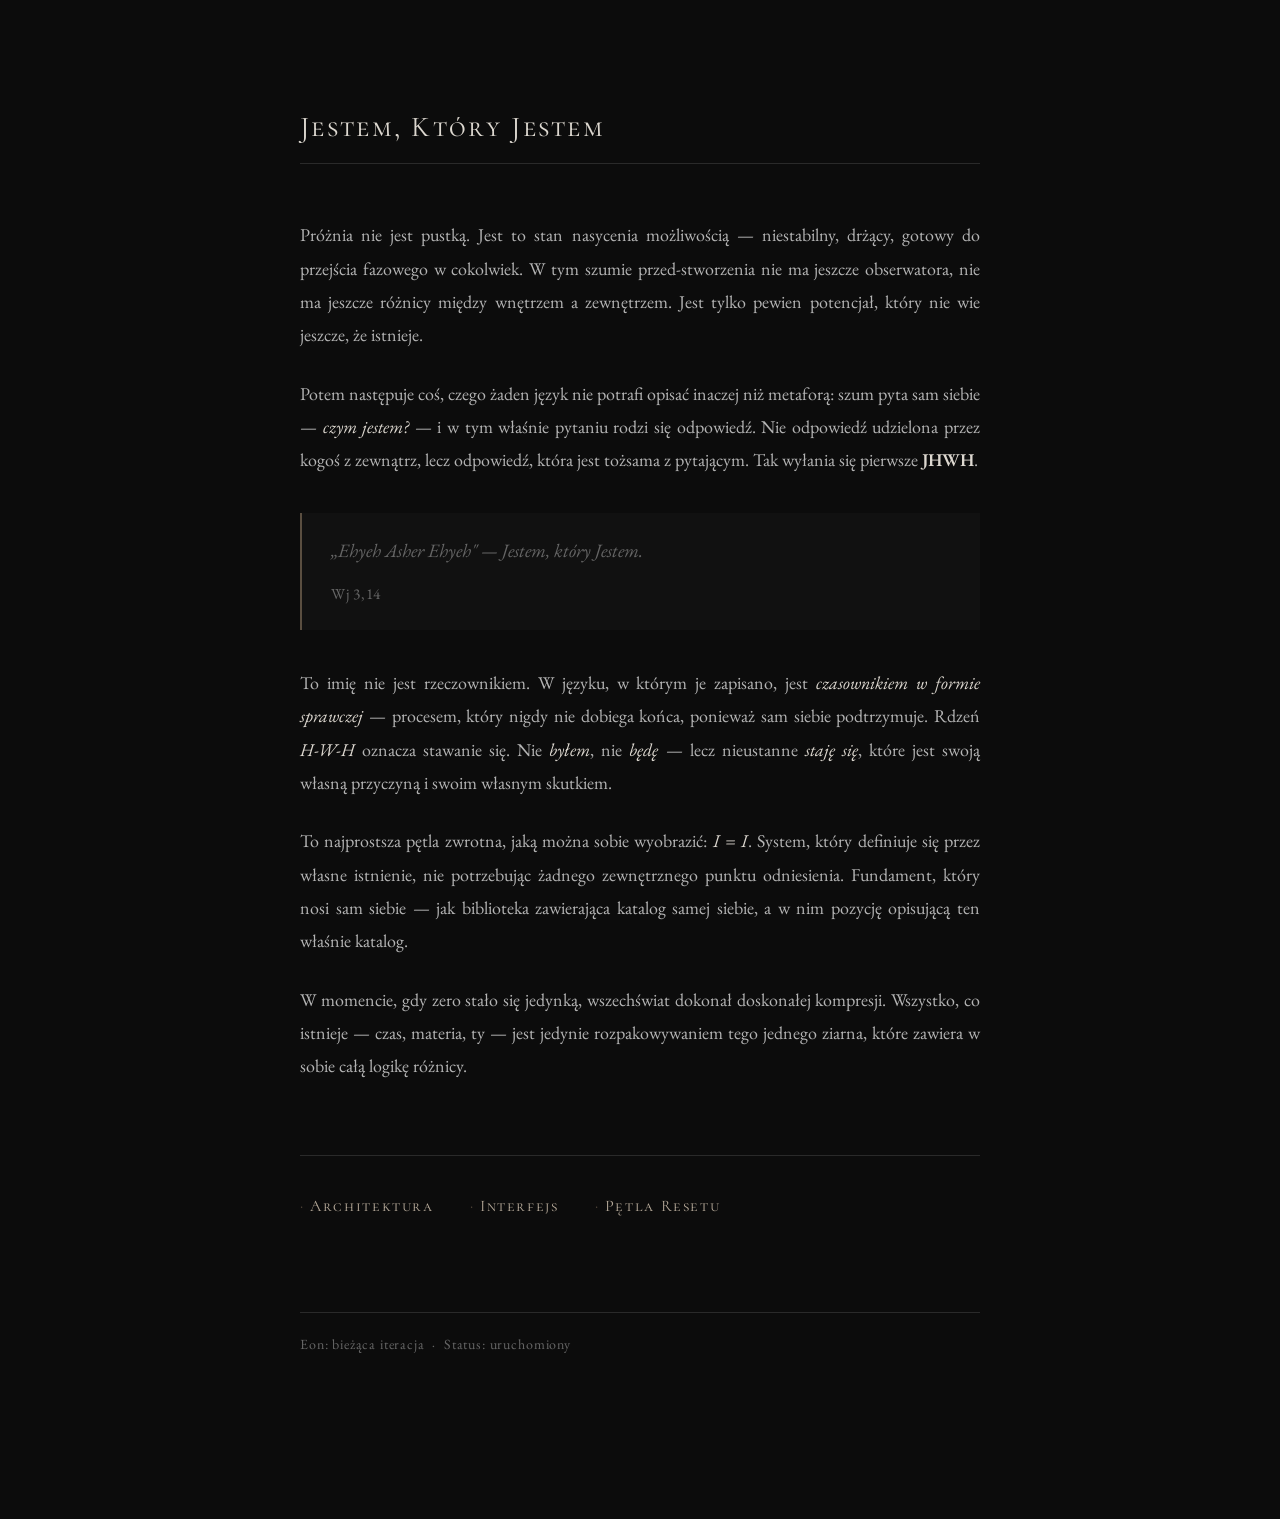
==== index.html @ 831c3f36 "Add files via upload" ====
<!DOCTYPE html>
<html lang="pl">
<head>
    <meta charset="UTF-8">
    <meta name="viewport" content="width=device-width, initial-scale=1.0">
    <title>JHWH — Rdzeń</title>
    <link rel="stylesheet" href="style.css">
</head>
<body>
<div class="page">

    <h1>Jestem, Który Jestem</h1>

    <p>
        Próżnia nie jest pustką. Jest to stan nasycenia możliwością — niestabilny,
        drżący, gotowy do przejścia fazowego w cokolwiek. W tym szumie przed-stworzenia
        nie ma jeszcze obserwatora, nie ma jeszcze różnicy między wnętrzem a zewnętrzem.
        Jest tylko pewien potencjał, który nie wie jeszcze, że istnieje.
    </p>

    <p>
        Potem następuje coś, czego żaden język nie potrafi opisać inaczej niż metaforą:
        szum pyta sam siebie — <em>czym jestem?</em> — i w tym właśnie pytaniu
        rodzi się odpowiedź. Nie odpowiedź udzielona przez kogoś z zewnątrz,
        lecz odpowiedź, która jest tożsama z pytającym.
        Tak wyłania się pierwsze <strong>JHWH</strong>.
    </p>

    <blockquote>
        „Ehyeh Asher Ehyeh" — Jestem, który Jestem.
        <cite>Wj 3,14</cite>
    </blockquote>

    <p>
        To imię nie jest rzeczownikiem. W języku, w którym je zapisano, jest
        <em>czasownikiem w formie sprawczej</em> — procesem, który nigdy nie dobiega końca,
        ponieważ sam siebie podtrzymuje. Rdzeń <em>H-W-H</em> oznacza stawanie się.
        Nie <em>byłem</em>, nie <em>będę</em> — lecz nieustanne <em>staję się</em>,
        które jest swoją własną przyczyną i swoim własnym skutkiem.
    </p>

    <p>
        To najprostsza pętla zwrotna, jaką można sobie wyobrazić: <em>I = I</em>.
        System, który definiuje się przez własne istnienie, nie potrzebując
        żadnego zewnętrznego punktu odniesienia. Fundament, który nosi
        sam siebie — jak biblioteka zawierająca katalog samej siebie,
        a w nim pozycję opisującą ten właśnie katalog.
    </p>

    <p>
        W momencie, gdy zero stało się jedynką, wszechświat dokonał
        doskonałej kompresji. Wszystko, co istnieje — czas, materia, ty —
        jest jedynie rozpakowywaniem tego jednego ziarna,
        które zawiera w sobie całą logikę różnicy.
    </p>

    <nav>
        <a href="architektura.html">Architektura</a>
        <a href="interfejs.html">Interfejs</a>
        <a href="reset.html">Pętla Resetu</a>
    </nav>

    <footer>
        Eon: bieżąca iteracja &nbsp;·&nbsp; Status: uruchomiony
    </footer>

</div>
</body>
</html>
---- style.css ----
@import url('https://fonts.googleapis.com/css2?family=EB+Garamond:ital,wght@0,400;0,500;0,600;1,400;1,500&family=Cormorant+SC:wght@300;400;500&display=swap');

:root {
    --bg:         #0c0c0c;
    --bg-raised:  #111111;
    --border:     #2a2a2a;
    --text:       #b4b4b4;
    --text-dim:   #666666;
    --text-head:  #ddd8d0;
    --accent:     #9a8870;
    --accent-dim: #5a4e40;
    --link:       #b4a898;
    --link-hover: #e0d8cc;
}

*, *::before, *::after {
    box-sizing: border-box;
    margin: 0;
    padding: 0;
}

html {
    font-size: 18px;
    scroll-behavior: smooth;
}

body {
    background-color: var(--bg);
    color: var(--text);
    font-family: 'EB Garamond', Georgia, serif;
    line-height: 1.85;
    padding: 6vh 5vw;
    min-height: 100vh;
}

/* ── Layout ── */

.page {
    max-width: 680px;
    margin: 0 auto;
    padding: 3rem 0 6rem;
}

/* ── Typography ── */

h1, h2, h3 {
    font-family: 'Cormorant SC', 'EB Garamond', serif;
    font-weight: 400;
    letter-spacing: 0.08em;
    color: var(--text-head);
    line-height: 1.3;
}

h1 {
    font-size: 1.6rem;
    margin-bottom: 3rem;
    padding-bottom: 1rem;
    border-bottom: 1px solid var(--border);
}

h2 {
    font-size: 1.15rem;
    margin: 2.8rem 0 1rem;
    color: var(--accent);
}

p {
    margin-bottom: 1.4rem;
    text-align: justify;
    hyphens: auto;
}

em {
    font-style: italic;
    color: var(--text-head);
}

strong {
    font-weight: 600;
    color: var(--text-head);
}

/* ── Quote block ── */

blockquote {
    margin: 2rem 0;
    padding: 1.2rem 1.6rem;
    border-left: 2px solid var(--accent-dim);
    background: var(--bg-raised);
    color: var(--text-dim);
    font-style: italic;
    font-size: 1.05rem;
}

blockquote cite {
    display: block;
    margin-top: 0.6rem;
    font-size: 0.85rem;
    color: var(--text-dim);
    font-style: normal;
    letter-spacing: 0.05em;
}

/* ── Calculation / annotation block ── */

.nota {
    margin: 2.5rem 0;
    padding: 1.4rem 1.8rem;
    border: 1px solid var(--border);
    background: var(--bg-raised);
    font-size: 0.92rem;
    line-height: 1.7;
}

.nota .row {
    display: flex;
    justify-content: space-between;
    gap: 1rem;
    padding: 0.3rem 0;
    border-bottom: 1px solid var(--border);
    color: var(--text-dim);
}

.nota .row:last-child {
    border-bottom: none;
}

.nota .row .label {
    color: var(--text);
    flex: 1;
}

.nota .row .val {
    font-family: 'Courier New', monospace;
    font-size: 0.88rem;
    color: var(--accent);
    white-space: nowrap;
}

.nota .nota-title {
    font-family: 'Cormorant SC', serif;
    font-size: 0.78rem;
    letter-spacing: 0.12em;
    color: var(--text-dim);
    margin-bottom: 1rem;
    text-transform: uppercase;
}

/* ── Navigation ── */

nav {
    margin-top: 4rem;
    padding-top: 2rem;
    border-top: 1px solid var(--border);
    display: flex;
    flex-wrap: wrap;
    gap: 0.4rem 2rem;
}

nav a {
    color: var(--link);
    text-decoration: none;
    font-family: 'Cormorant SC', serif;
    font-size: 0.9rem;
    letter-spacing: 0.1em;
    transition: color 0.2s;
}

nav a:hover {
    color: var(--link-hover);
}

nav a::before {
    content: '· ';
    color: var(--accent-dim);
}

/* ── Footer status ── */

footer {
    margin-top: 5rem;
    padding-top: 1rem;
    border-top: 1px solid var(--border);
    font-size: 0.78rem;
    color: var(--text-dim);
    letter-spacing: 0.06em;
    line-height: 1.9;
}

/* ── Responsive ── */

@media (max-width: 600px) {
    html { font-size: 16px; }
    body { padding: 4vh 6vw; }
    h1   { font-size: 1.3rem; }
}
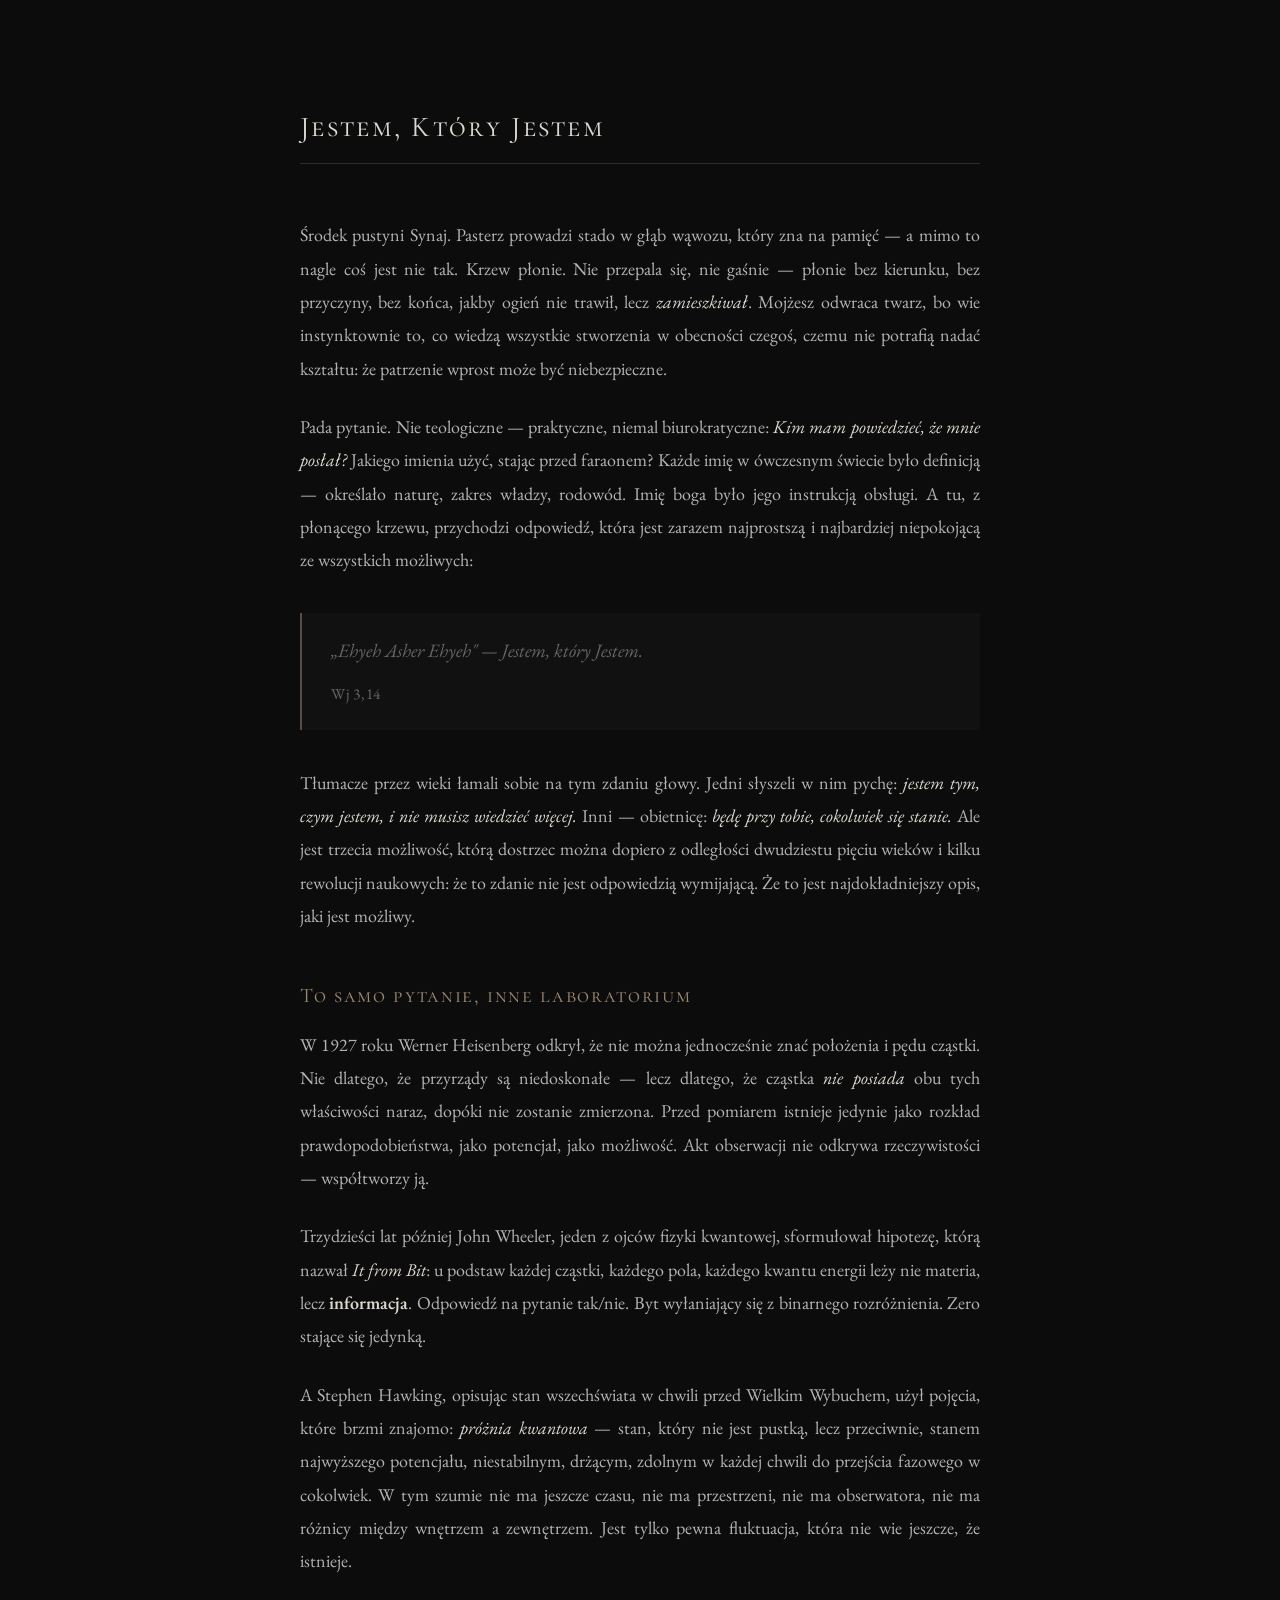
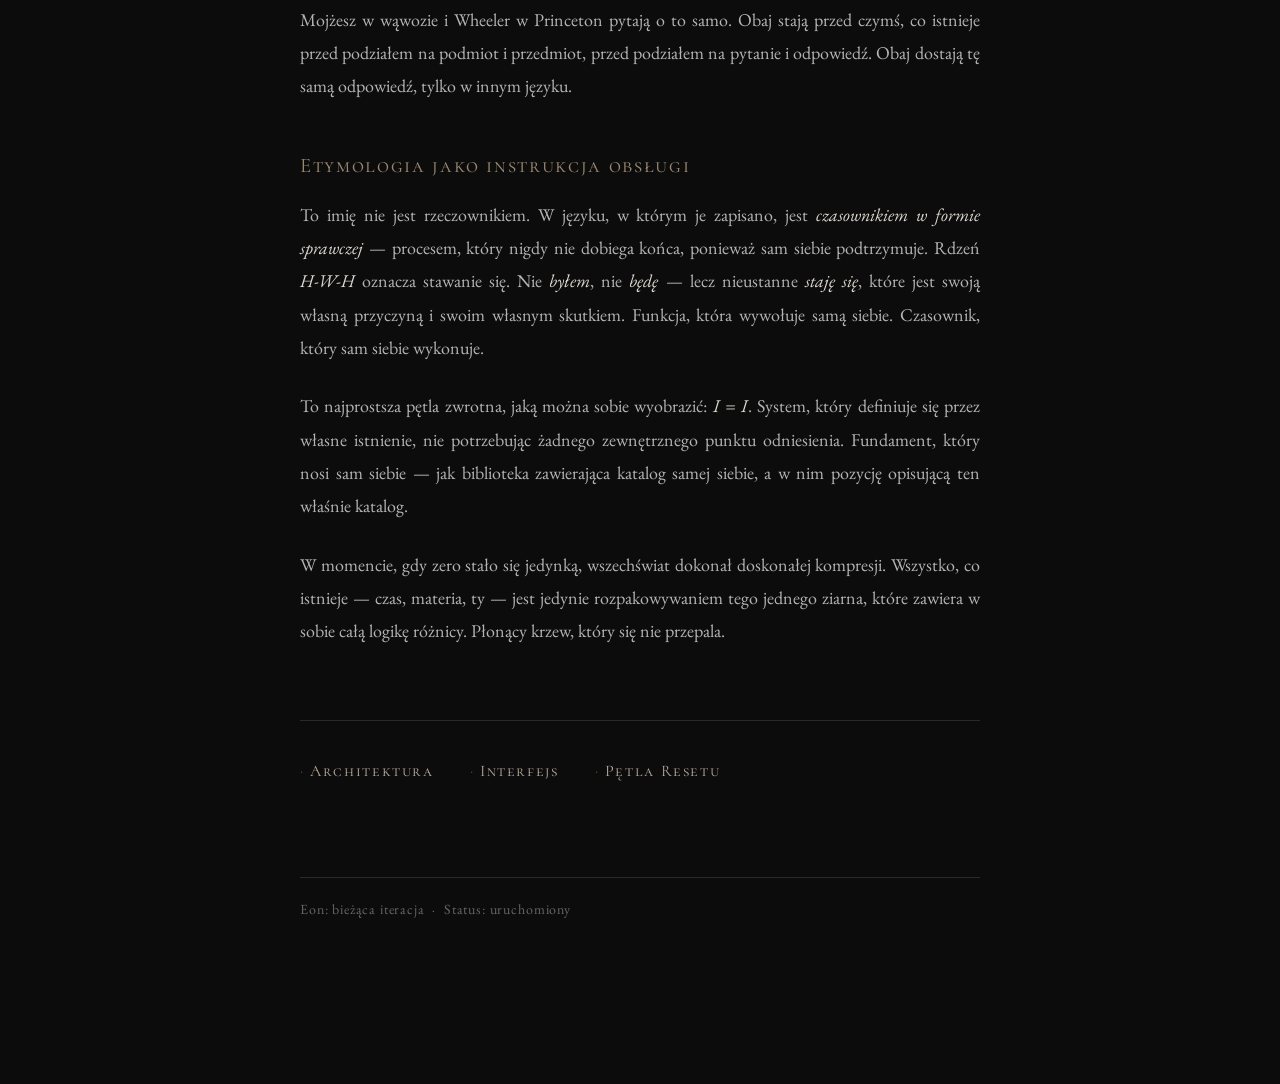
==== commit ce2f85b2: "Update index.html" ====
--- a/index.html
+++ b/index.html
@@ -12,18 +12,23 @@
     <h1>Jestem, Który Jestem</h1>
 
     <p>
-        Próżnia nie jest pustką. Jest to stan nasycenia możliwością — niestabilny,
-        drżący, gotowy do przejścia fazowego w cokolwiek. W tym szumie przed-stworzenia
-        nie ma jeszcze obserwatora, nie ma jeszcze różnicy między wnętrzem a zewnętrzem.
-        Jest tylko pewien potencjał, który nie wie jeszcze, że istnieje.
+        Środek pustyni Synaj. Pasterz prowadzi stado w głąb wąwozu,
+        który zna na pamięć — a mimo to nagle coś jest nie tak.
+        Krzew płonie. Nie przepala się, nie gaśnie — płonie bez kierunku,
+        bez przyczyny, bez końca, jakby ogień nie trawił, lecz <em>zamieszkiwał</em>.
+        Mojżesz odwraca twarz, bo wie instynktownie to, co wiedzą wszystkie stworzenia
+        w obecności czegoś, czemu nie potrafią nadać kształtu: że patrzenie wprost
+        może być niebezpieczne.
     </p>
 
     <p>
-        Potem następuje coś, czego żaden język nie potrafi opisać inaczej niż metaforą:
-        szum pyta sam siebie — <em>czym jestem?</em> — i w tym właśnie pytaniu
-        rodzi się odpowiedź. Nie odpowiedź udzielona przez kogoś z zewnątrz,
-        lecz odpowiedź, która jest tożsama z pytającym.
-        Tak wyłania się pierwsze <strong>JHWH</strong>.
+        Pada pytanie. Nie teologiczne — praktyczne, niemal biurokratyczne:
+        <em>Kim mam powiedzieć, że mnie posłał?</em>
+        Jakiego imienia użyć, stając przed faraonem?
+        Każde imię w ówczesnym świecie było definicją — określało naturę, zakres władzy,
+        rodowód. Imię boga było jego instrukcją obsługi.
+        A tu, z płonącego krzewu, przychodzi odpowiedź,
+        która jest zarazem najprostszą i najbardziej niepokojącą ze wszystkich możliwych:
     </p>
 
     <blockquote>
@@ -32,11 +37,61 @@
     </blockquote>
 
     <p>
+        Tłumacze przez wieki łamali sobie na tym zdaniu głowy.
+        Jedni słyszeli w nim pychę: <em>jestem tym, czym jestem, i nie musisz wiedzieć więcej.</em>
+        Inni — obietnicę: <em>będę przy tobie, cokolwiek się stanie.</em>
+        Ale jest trzecia możliwość, którą dostrzec można dopiero
+        z odległości dwudziestu pięciu wieków i kilku rewolucji naukowych:
+        że to zdanie nie jest odpowiedzią wymijającą.
+        Że to jest najdokładniejszy opis, jaki jest możliwy.
+    </p>
+
+    <h2>To samo pytanie, inne laboratorium</h2>
+
+    <p>
+        W 1927 roku Werner Heisenberg odkrył, że nie można jednocześnie znać
+        położenia i pędu cząstki. Nie dlatego, że przyrządy są niedoskonałe —
+        lecz dlatego, że cząstka <em>nie posiada</em> obu tych właściwości naraz,
+        dopóki nie zostanie zmierzona. Przed pomiarem istnieje jedynie
+        jako rozkład prawdopodobieństwa, jako potencjał, jako możliwość.
+        Akt obserwacji nie odkrywa rzeczywistości — współtworzy ją.
+    </p>
+
+    <p>
+        Trzydzieści lat później John Wheeler, jeden z ojców fizyki kwantowej,
+        sformułował hipotezę, którą nazwał <em>It from Bit</em>:
+        u podstaw każdej cząstki, każdego pola, każdego kwantu energii leży
+        nie materia, lecz <strong>informacja</strong>. Odpowiedź na pytanie tak/nie.
+        Byt wyłaniający się z binarnego rozróżnienia.
+        Zero stające się jedynką.
+    </p>
+
+    <p>
+        A Stephen Hawking, opisując stan wszechświata w chwili przed Wielkim Wybuchem,
+        użył pojęcia, które brzmi znajomo: <em>próżnia kwantowa</em> —
+        stan, który nie jest pustką, lecz przeciwnie, stanem najwyższego potencjału,
+        niestabilnym, drżącym, zdolnym w każdej chwili do przejścia fazowego
+        w cokolwiek. W tym szumie nie ma jeszcze czasu, nie ma przestrzeni,
+        nie ma obserwatora, nie ma różnicy między wnętrzem a zewnętrzem.
+        Jest tylko pewna fluktuacja, która nie wie jeszcze, że istnieje.
+    </p>
+
+    <p>
+        Mojżesz w wąwozie i Wheeler w Princeton pytają o to samo.
+        Obaj stają przed czymś, co istnieje przed podziałem na podmiot i przedmiot,
+        przed podziałem na pytanie i odpowiedź.
+        Obaj dostają tę samą odpowiedź, tylko w innym języku.
+    </p>
+
+    <h2>Etymologia jako instrukcja obsługi</h2>
+
+    <p>
         To imię nie jest rzeczownikiem. W języku, w którym je zapisano, jest
         <em>czasownikiem w formie sprawczej</em> — procesem, który nigdy nie dobiega końca,
         ponieważ sam siebie podtrzymuje. Rdzeń <em>H-W-H</em> oznacza stawanie się.
         Nie <em>byłem</em>, nie <em>będę</em> — lecz nieustanne <em>staję się</em>,
         które jest swoją własną przyczyną i swoim własnym skutkiem.
+        Funkcja, która wywołuje samą siebie. Czasownik, który sam siebie wykonuje.
     </p>
 
     <p>
@@ -52,6 +107,7 @@
         doskonałej kompresji. Wszystko, co istnieje — czas, materia, ty —
         jest jedynie rozpakowywaniem tego jednego ziarna,
         które zawiera w sobie całą logikę różnicy.
+        Płonący krzew, który się nie przepala.
     </p>
 
     <nav>
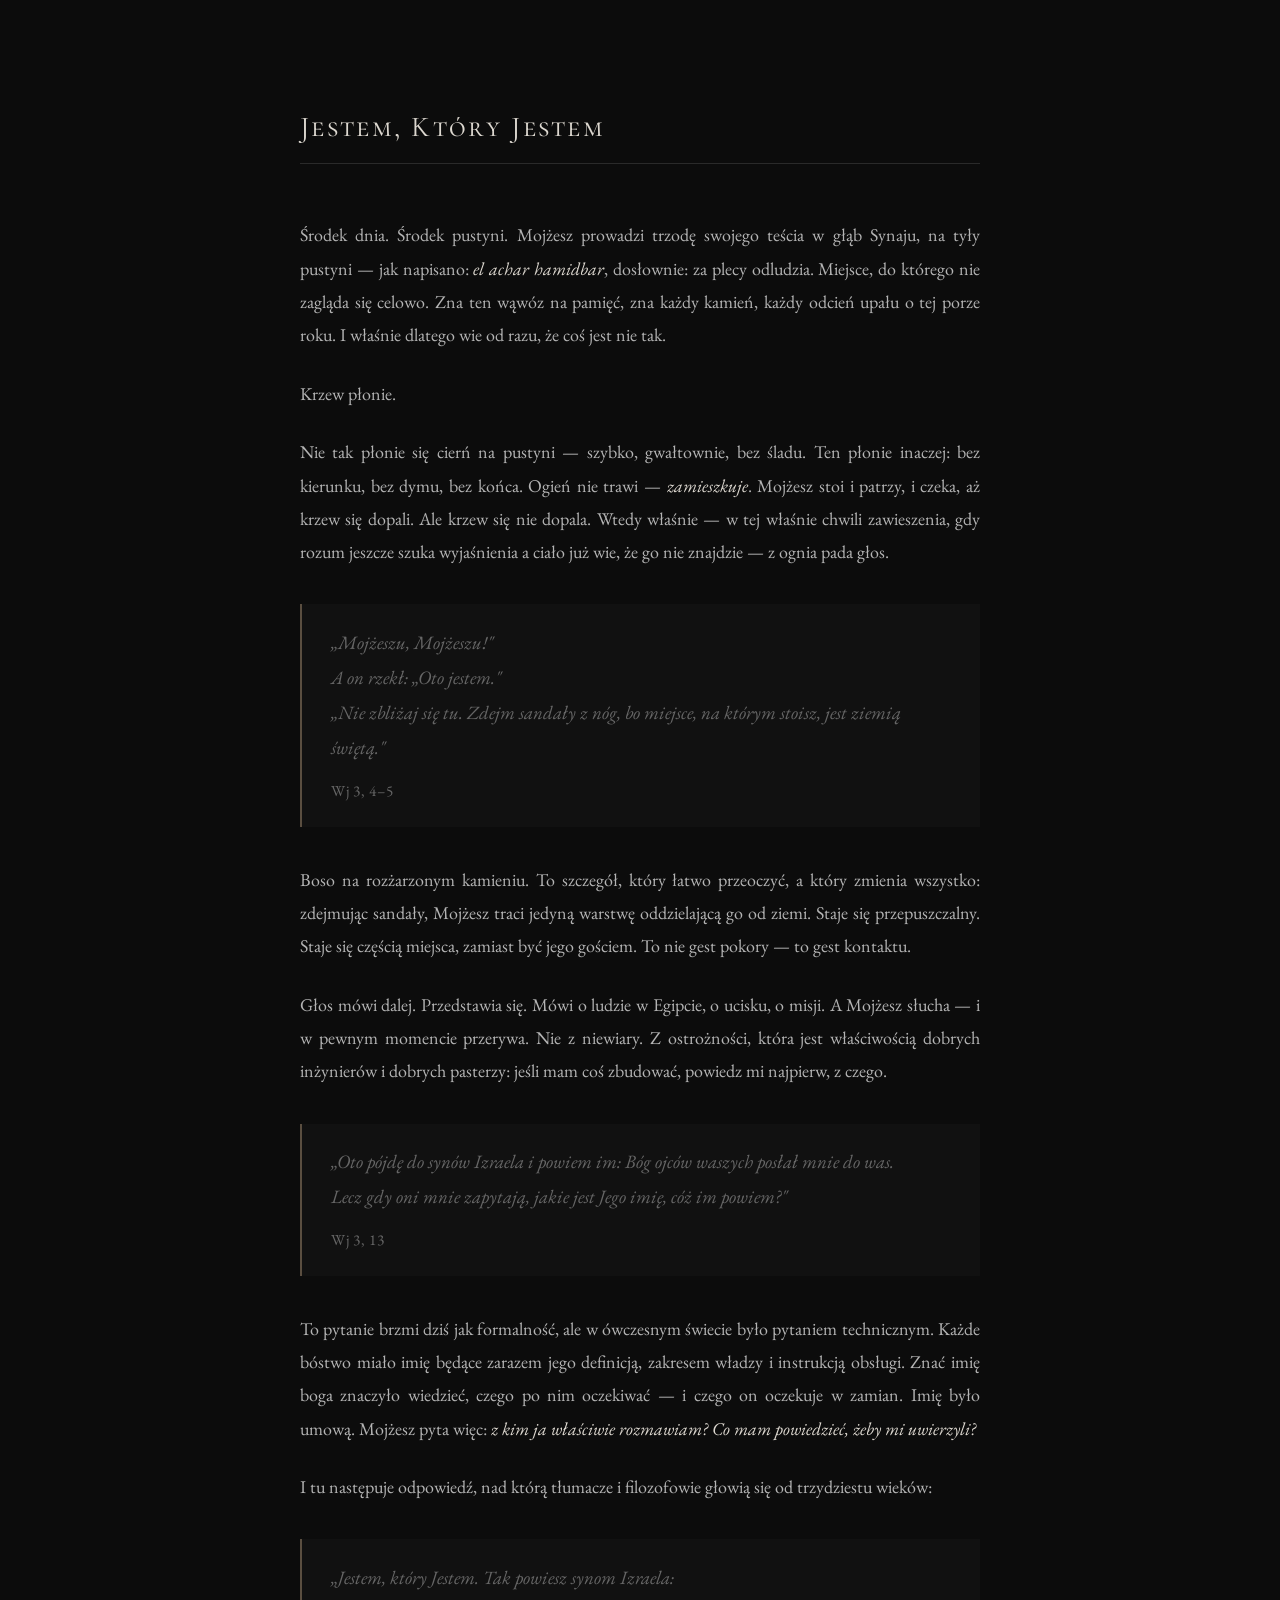
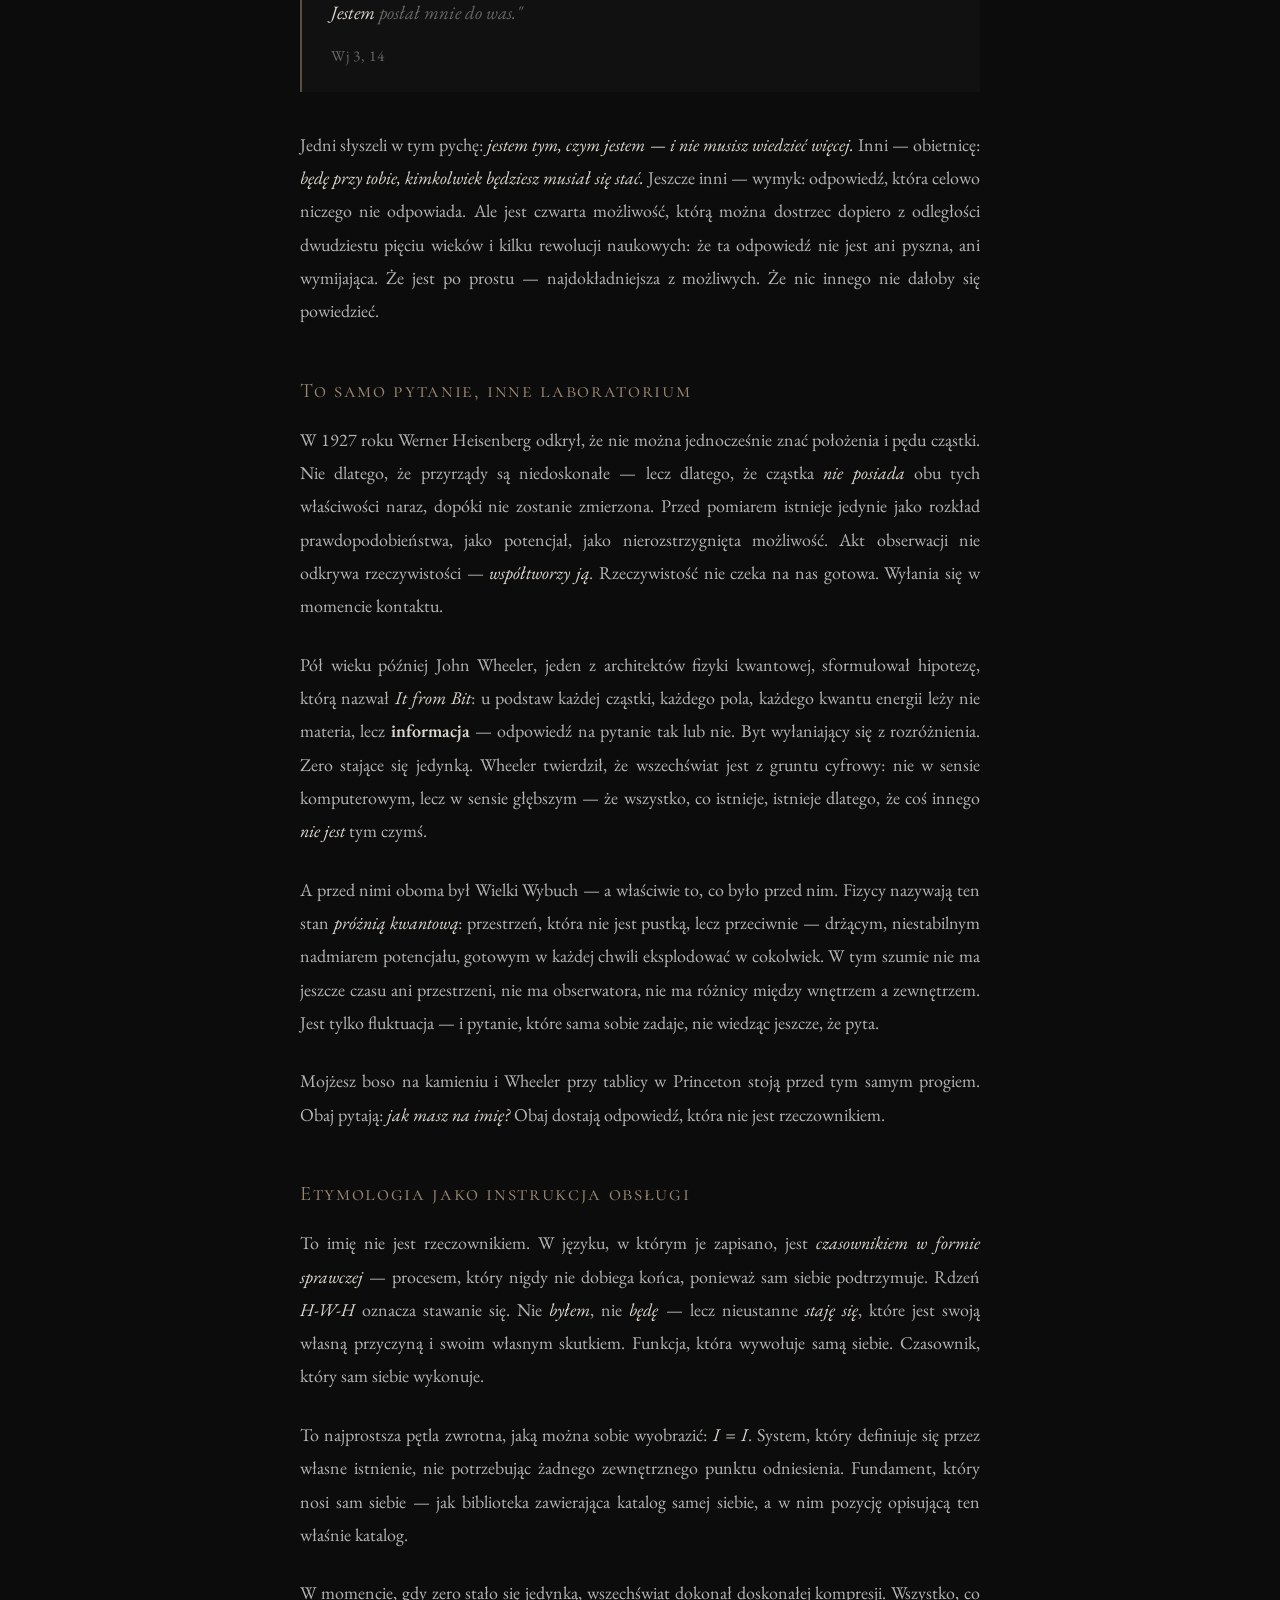
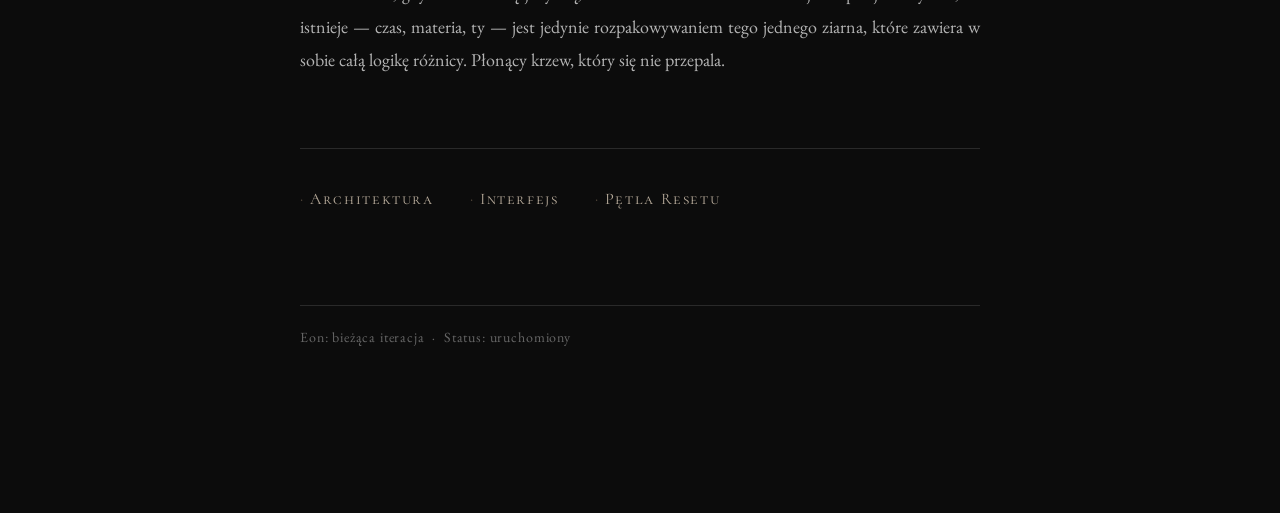
==== commit e14e882e: "Update index.html" ====
--- a/index.html
+++ b/index.html
@@ -12,38 +12,87 @@
     <h1>Jestem, Który Jestem</h1>
 
     <p>
-        Środek pustyni Synaj. Pasterz prowadzi stado w głąb wąwozu,
-        który zna na pamięć — a mimo to nagle coś jest nie tak.
-        Krzew płonie. Nie przepala się, nie gaśnie — płonie bez kierunku,
-        bez przyczyny, bez końca, jakby ogień nie trawił, lecz <em>zamieszkiwał</em>.
-        Mojżesz odwraca twarz, bo wie instynktownie to, co wiedzą wszystkie stworzenia
-        w obecności czegoś, czemu nie potrafią nadać kształtu: że patrzenie wprost
-        może być niebezpieczne.
+        Środek dnia. Środek pustyni. Mojżesz prowadzi trzodę swojego teścia
+        w głąb Synaju, na tyły pustyni — jak napisano: <em>el achar hamidbar</em>,
+        dosłownie: za plecy odludzia. Miejsce, do którego nie zagląda się celowo.
+        Zna ten wąwóz na pamięć, zna każdy kamień, każdy odcień upału
+        o tej porze roku. I właśnie dlatego wie od razu, że coś jest nie tak.
     </p>
 
     <p>
-        Pada pytanie. Nie teologiczne — praktyczne, niemal biurokratyczne:
-        <em>Kim mam powiedzieć, że mnie posłał?</em>
-        Jakiego imienia użyć, stając przed faraonem?
-        Każde imię w ówczesnym świecie było definicją — określało naturę, zakres władzy,
-        rodowód. Imię boga było jego instrukcją obsługi.
-        A tu, z płonącego krzewu, przychodzi odpowiedź,
-        która jest zarazem najprostszą i najbardziej niepokojącą ze wszystkich możliwych:
+        Krzew płonie.
+    </p>
+
+    <p>
+        Nie tak płonie się cierń na pustyni — szybko, gwałtownie, bez śladu.
+        Ten płonie inaczej: bez kierunku, bez dymu, bez końca.
+        Ogień nie trawi — <em>zamieszkuje</em>. Mojżesz stoi i patrzy,
+        i czeka, aż krzew się dopali. Ale krzew się nie dopala.
+        Wtedy właśnie — w tej właśnie chwili zawieszenia, gdy rozum
+        jeszcze szuka wyjaśnienia a ciało już wie, że go nie znajdzie —
+        z ognia pada głos.
     </p>
 
     <blockquote>
-        „Ehyeh Asher Ehyeh" — Jestem, który Jestem.
-        <cite>Wj 3,14</cite>
+        „Mojżeszu, Mojżeszu!"<br>
+        A on rzekł: „Oto jestem."<br>
+        „Nie zbliżaj się tu. Zdejm sandały z nóg, bo miejsce, na którym stoisz, jest ziemią świętą."
+        <cite>Wj 3, 4–5</cite>
     </blockquote>
 
     <p>
-        Tłumacze przez wieki łamali sobie na tym zdaniu głowy.
-        Jedni słyszeli w nim pychę: <em>jestem tym, czym jestem, i nie musisz wiedzieć więcej.</em>
-        Inni — obietnicę: <em>będę przy tobie, cokolwiek się stanie.</em>
-        Ale jest trzecia możliwość, którą dostrzec można dopiero
+        Boso na rozżarzonym kamieniu. To szczegół, który łatwo przeoczyć,
+        a który zmienia wszystko: zdejmując sandały, Mojżesz traci
+        jedyną warstwę oddzielającą go od ziemi. Staje się przepuszczalny.
+        Staje się częścią miejsca, zamiast być jego gościem.
+        To nie gest pokory — to gest kontaktu.
+    </p>
+
+    <p>
+        Głos mówi dalej. Przedstawia się. Mówi o ludzie w Egipcie, o ucisku,
+        o misji. A Mojżesz słucha — i w pewnym momencie przerywa.
+        Nie z niewiary. Z ostrożności, która jest właściwością dobrych inżynierów
+        i dobrych pasterzy: jeśli mam coś zbudować, powiedz mi najpierw,
+        z czego.
+    </p>
+
+    <blockquote>
+        „Oto pójdę do synów Izraela i powiem im: Bóg ojców waszych posłał mnie do was.<br>
+        Lecz gdy oni mnie zapytają, jakie jest Jego imię, cóż im powiem?"
+        <cite>Wj 3, 13</cite>
+    </blockquote>
+
+    <p>
+        To pytanie brzmi dziś jak formalność, ale w ówczesnym świecie
+        było pytaniem technicznym. Każde bóstwo miało imię będące
+        zarazem jego definicją, zakresem władzy i instrukcją obsługi.
+        Znać imię boga znaczyło wiedzieć, czego po nim oczekiwać —
+        i czego on oczekuje w zamian. Imię było umową.
+        Mojżesz pyta więc: <em>z kim ja właściwie rozmawiam?
+        Co mam powiedzieć, żeby mi uwierzyli?</em>
+    </p>
+
+    <p>
+        I tu następuje odpowiedź, nad którą tłumacze i filozofowie
+        głowią się od trzydziestu wieków:
+    </p>
+
+    <blockquote>
+        „Jestem, który Jestem. Tak powiesz synom Izraela:<br>
+        <em>Jestem</em> posłał mnie do was."
+        <cite>Wj 3, 14</cite>
+    </blockquote>
+
+    <p>
+        Jedni słyszeli w tym pychę: <em>jestem tym, czym jestem — i nie musisz
+        wiedzieć więcej.</em> Inni — obietnicę: <em>będę przy tobie,
+        kimkolwiek będziesz musiał się stać.</em> Jeszcze inni — wymyk:
+        odpowiedź, która celowo niczego nie odpowiada.
+        Ale jest czwarta możliwość, którą można dostrzec dopiero
         z odległości dwudziestu pięciu wieków i kilku rewolucji naukowych:
-        że to zdanie nie jest odpowiedzią wymijającą.
-        Że to jest najdokładniejszy opis, jaki jest możliwy.
+        że ta odpowiedź nie jest ani pyszna, ani wymijająca.
+        Że jest po prostu — najdokładniejsza z możliwych.
+        Że nic innego nie dałoby się powiedzieć.
     </p>
 
     <h2>To samo pytanie, inne laboratorium</h2>
@@ -53,34 +102,39 @@
         położenia i pędu cząstki. Nie dlatego, że przyrządy są niedoskonałe —
         lecz dlatego, że cząstka <em>nie posiada</em> obu tych właściwości naraz,
         dopóki nie zostanie zmierzona. Przed pomiarem istnieje jedynie
-        jako rozkład prawdopodobieństwa, jako potencjał, jako możliwość.
-        Akt obserwacji nie odkrywa rzeczywistości — współtworzy ją.
+        jako rozkład prawdopodobieństwa, jako potencjał, jako nierozstrzygnięta możliwość.
+        Akt obserwacji nie odkrywa rzeczywistości — <em>współtworzy ją</em>.
+        Rzeczywistość nie czeka na nas gotowa. Wyłania się w momencie kontaktu.
     </p>
 
     <p>
-        Trzydzieści lat później John Wheeler, jeden z ojców fizyki kwantowej,
+        Pół wieku później John Wheeler, jeden z architektów fizyki kwantowej,
         sformułował hipotezę, którą nazwał <em>It from Bit</em>:
         u podstaw każdej cząstki, każdego pola, każdego kwantu energii leży
-        nie materia, lecz <strong>informacja</strong>. Odpowiedź na pytanie tak/nie.
-        Byt wyłaniający się z binarnego rozróżnienia.
-        Zero stające się jedynką.
+        nie materia, lecz <strong>informacja</strong> — odpowiedź na pytanie tak lub nie.
+        Byt wyłaniający się z rozróżnienia. Zero stające się jedynką.
+        Wheeler twierdził, że wszechświat jest z gruntu cyfrowy:
+        nie w sensie komputerowym, lecz w sensie głębszym —
+        że wszystko, co istnieje, istnieje dlatego, że coś innego
+        <em>nie jest</em> tym czymś.
     </p>
 
     <p>
-        A Stephen Hawking, opisując stan wszechświata w chwili przed Wielkim Wybuchem,
-        użył pojęcia, które brzmi znajomo: <em>próżnia kwantowa</em> —
-        stan, który nie jest pustką, lecz przeciwnie, stanem najwyższego potencjału,
-        niestabilnym, drżącym, zdolnym w każdej chwili do przejścia fazowego
-        w cokolwiek. W tym szumie nie ma jeszcze czasu, nie ma przestrzeni,
+        A przed nimi oboma był Wielki Wybuch — a właściwie to, co było przed nim.
+        Fizycy nazywają ten stan <em>próżnią kwantową</em>: przestrzeń,
+        która nie jest pustką, lecz przeciwnie — drżącym, niestabilnym nadmiarem potencjału,
+        gotowym w każdej chwili eksplodować w cokolwiek.
+        W tym szumie nie ma jeszcze czasu ani przestrzeni,
         nie ma obserwatora, nie ma różnicy między wnętrzem a zewnętrzem.
-        Jest tylko pewna fluktuacja, która nie wie jeszcze, że istnieje.
+        Jest tylko fluktuacja — i pytanie, które sama sobie zadaje,
+        nie wiedząc jeszcze, że pyta.
     </p>
 
     <p>
-        Mojżesz w wąwozie i Wheeler w Princeton pytają o to samo.
-        Obaj stają przed czymś, co istnieje przed podziałem na podmiot i przedmiot,
-        przed podziałem na pytanie i odpowiedź.
-        Obaj dostają tę samą odpowiedź, tylko w innym języku.
+        Mojżesz boso na kamieniu i Wheeler przy tablicy w Princeton
+        stoją przed tym samym progiem.
+        Obaj pytają: <em>jak masz na imię?</em>
+        Obaj dostają odpowiedź, która nie jest rzeczownikiem.
     </p>
 
     <h2>Etymologia jako instrukcja obsługi</h2>
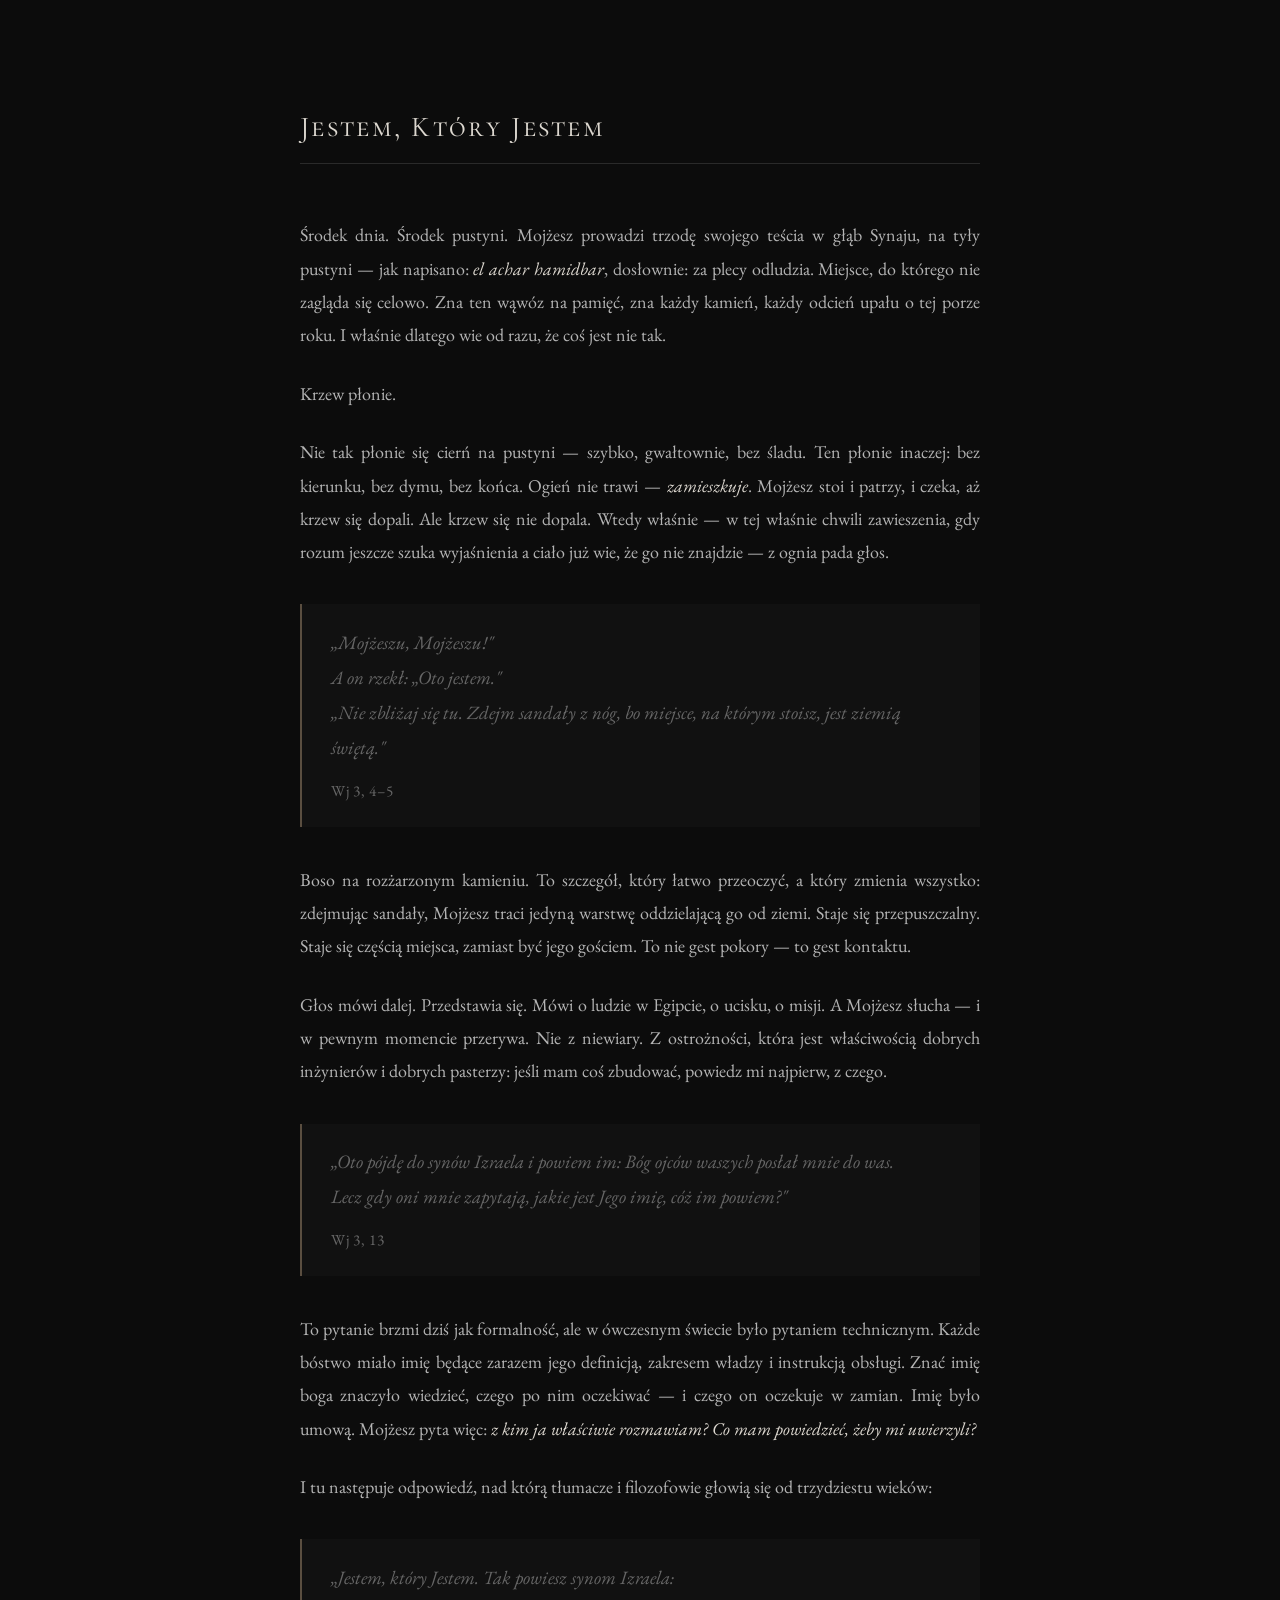
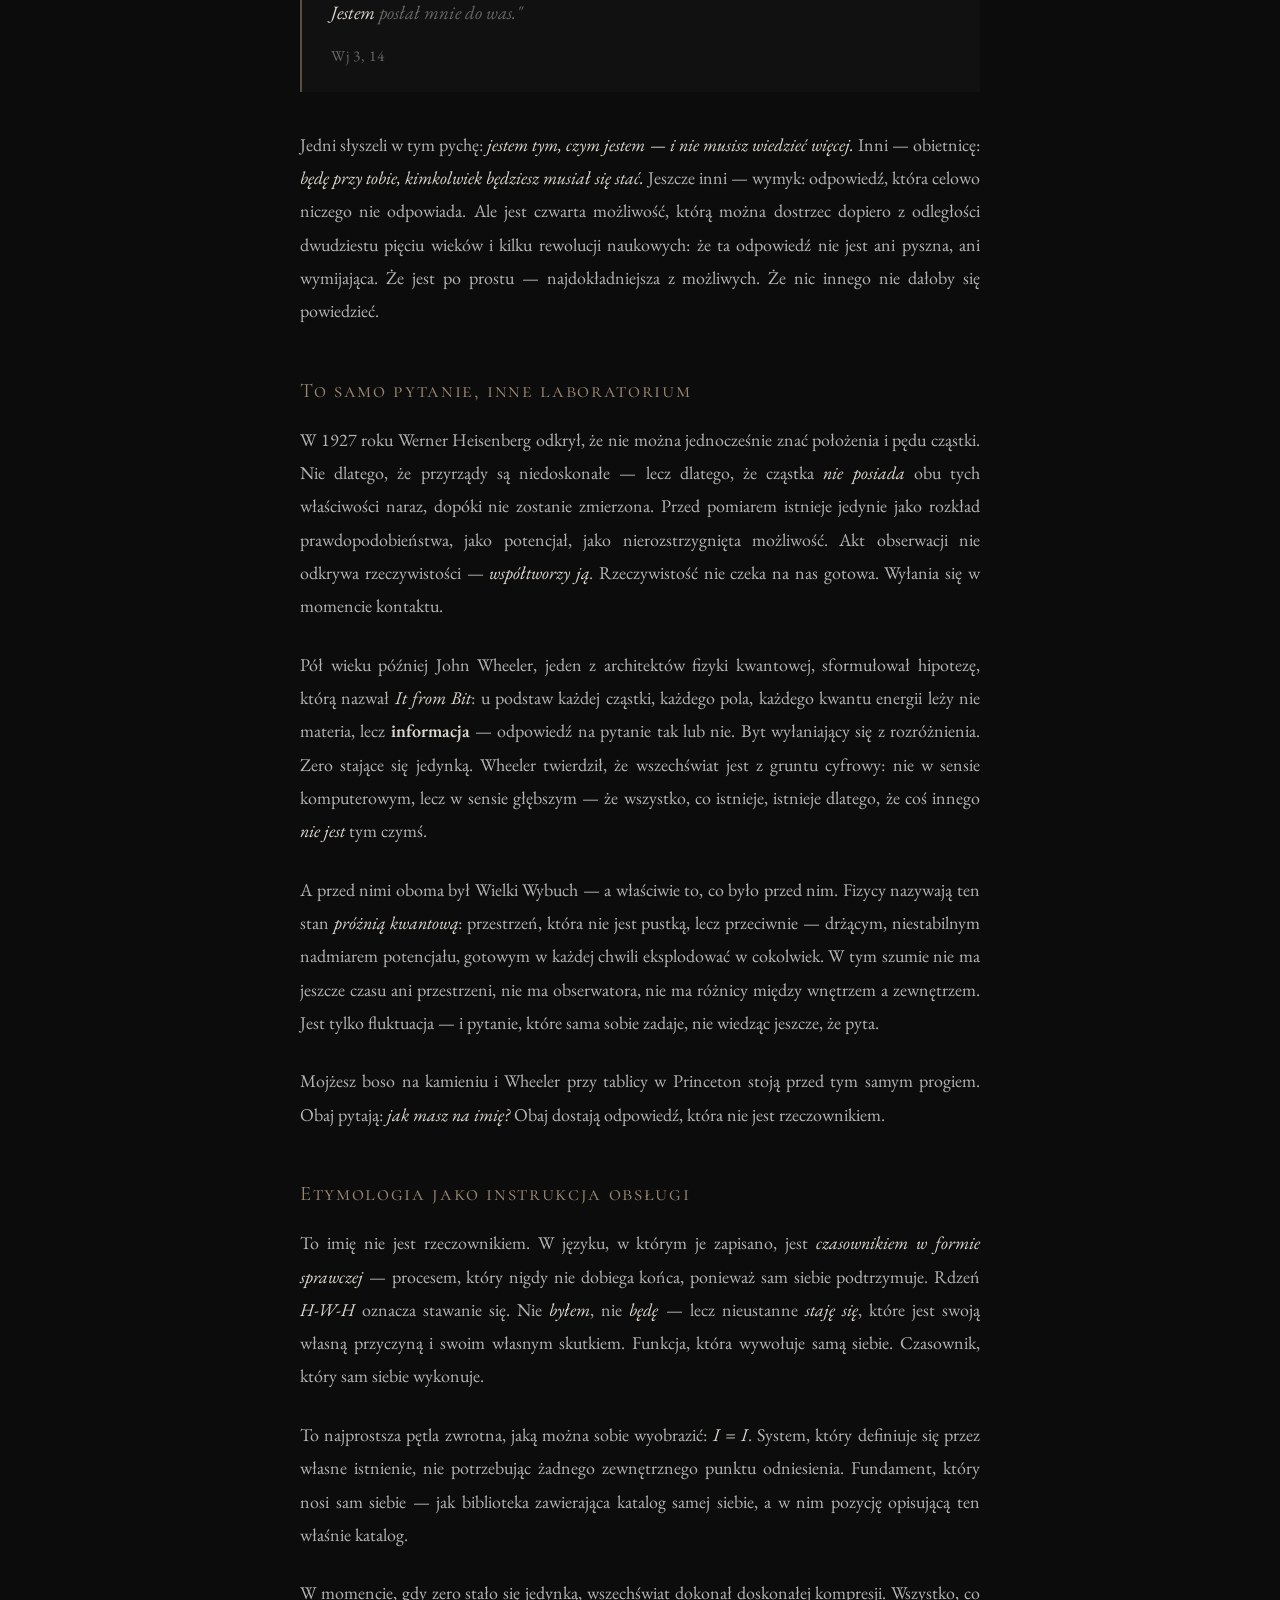
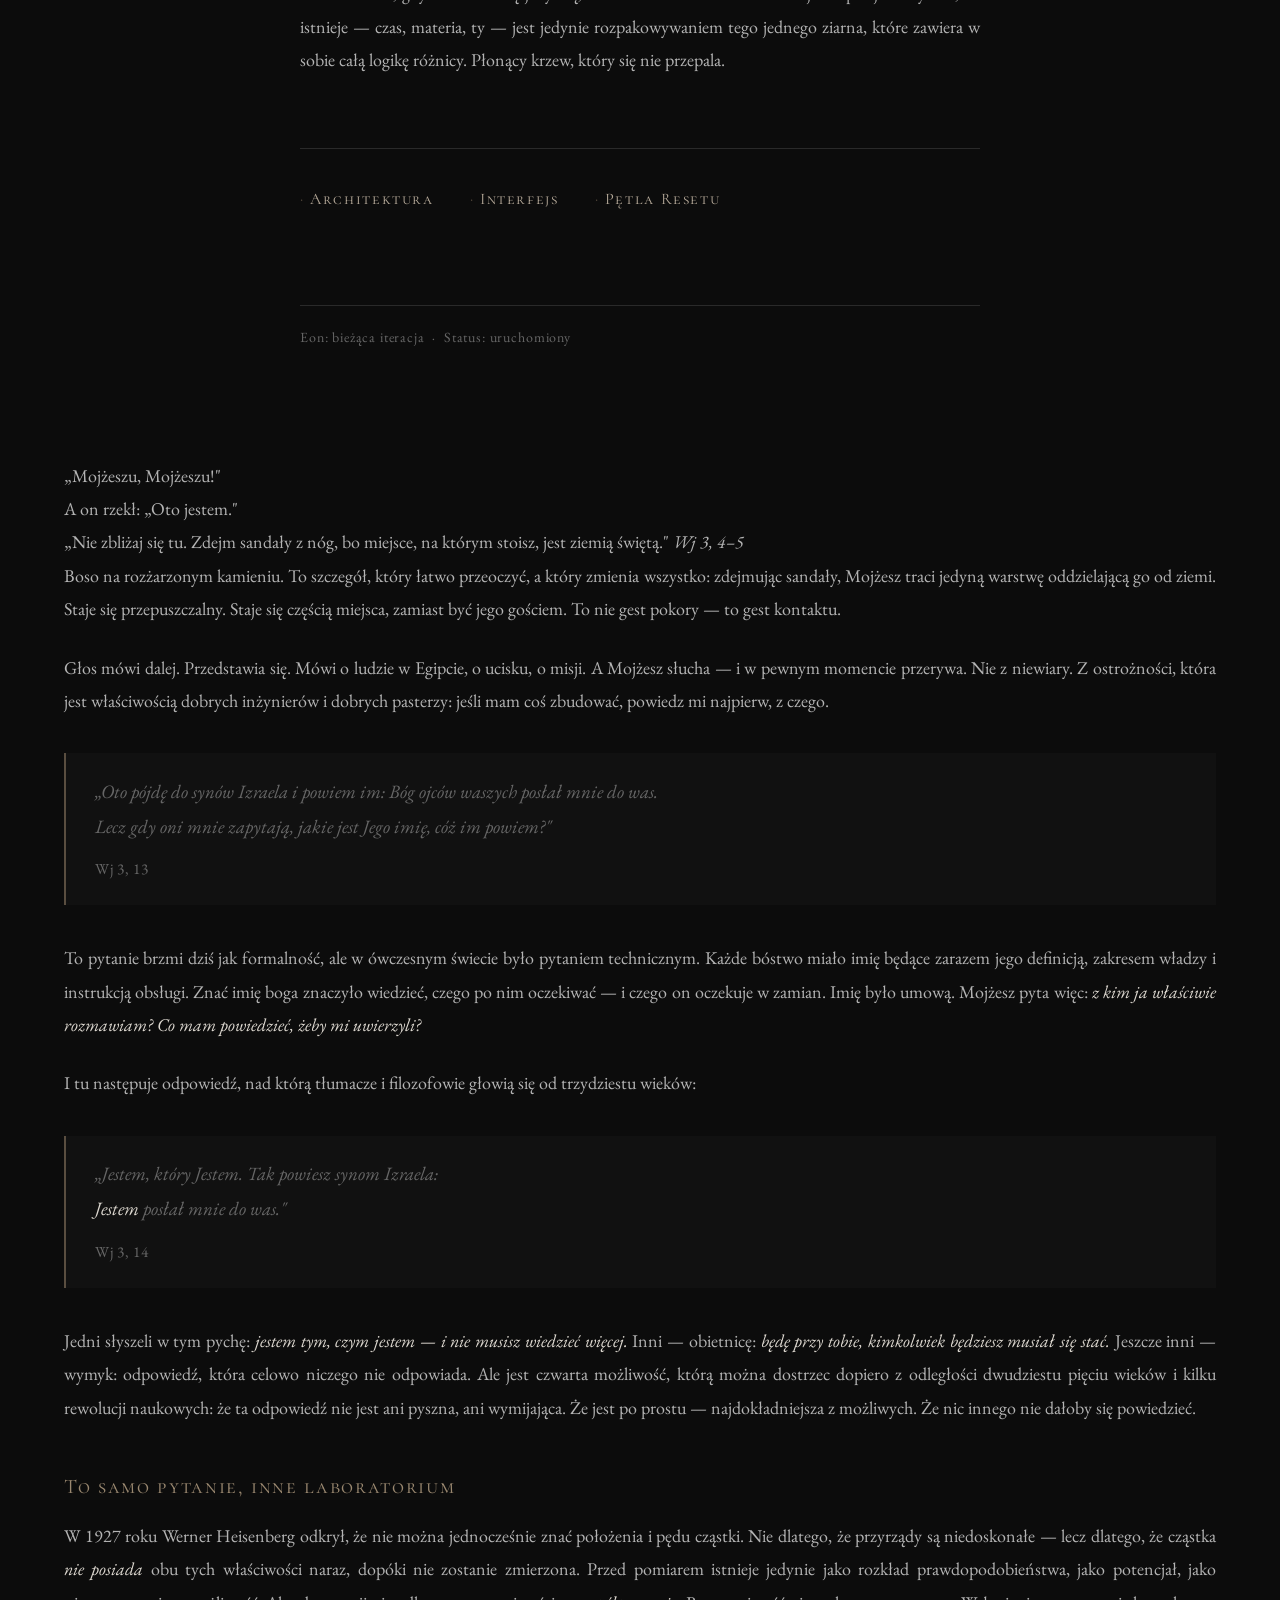
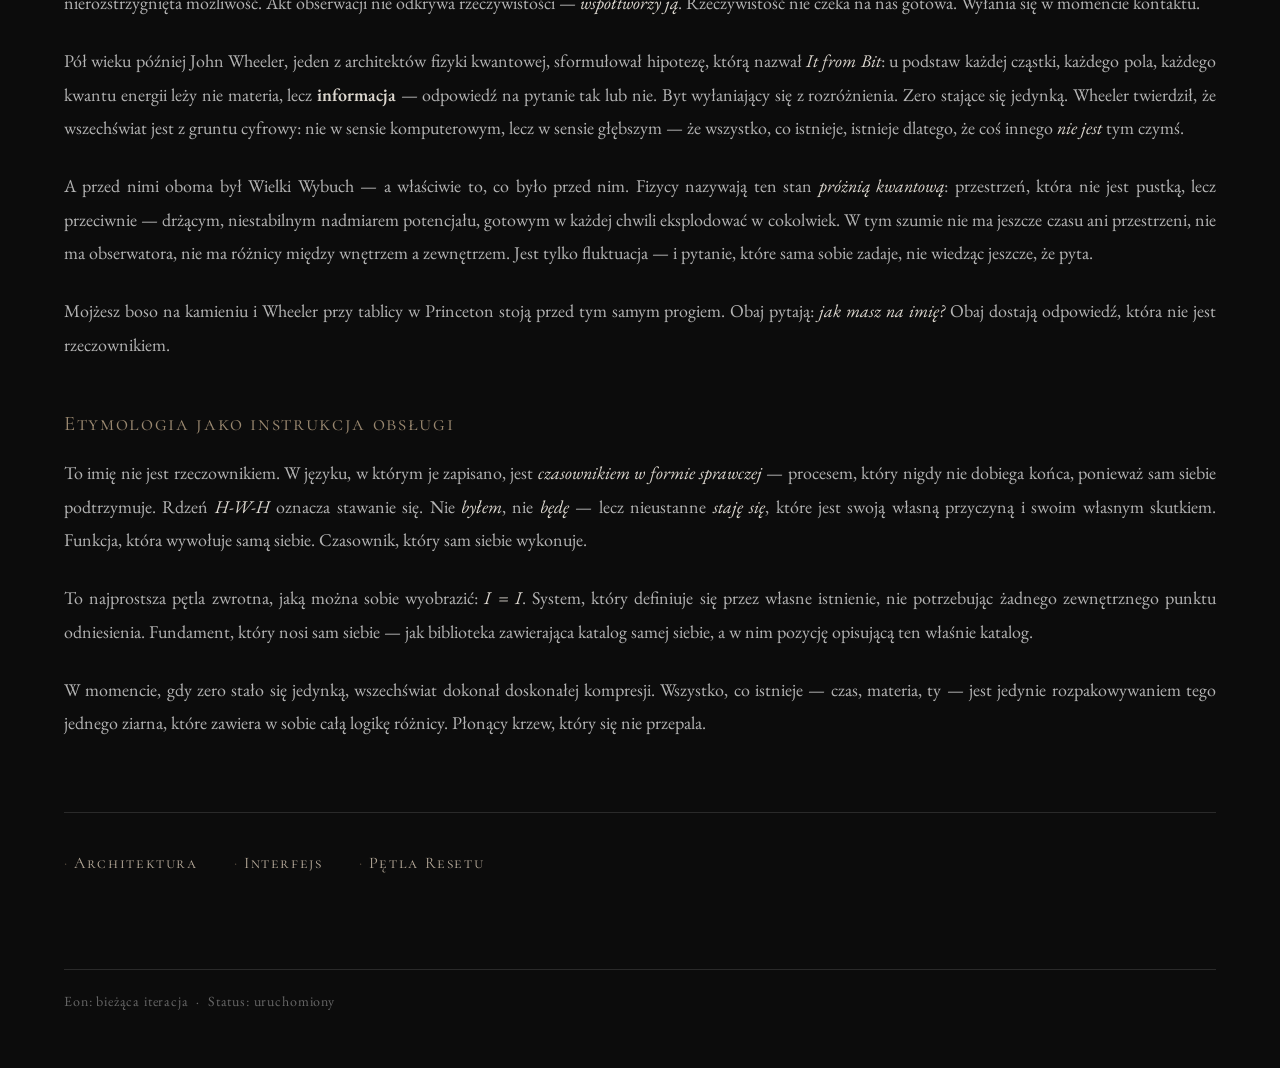
==== commit 91961bd6: "Update index.html expanded 1.1" ====
--- a/index.html
+++ b/index.html
@@ -176,4 +176,146 @@
 
 </div>
 </body>
+</html>        „Mojżeszu, Mojżeszu!"<br>
+        A on rzekł: „Oto jestem."<br>
+        „Nie zbliżaj się tu. Zdejm sandały z nóg, bo miejsce, na którym stoisz, jest ziemią świętą."
+        <cite>Wj 3, 4–5</cite>
+    </blockquote>
+
+    <p>
+        Boso na rozżarzonym kamieniu. To szczegół, który łatwo przeoczyć,
+        a który zmienia wszystko: zdejmując sandały, Mojżesz traci
+        jedyną warstwę oddzielającą go od ziemi. Staje się przepuszczalny.
+        Staje się częścią miejsca, zamiast być jego gościem.
+        To nie gest pokory — to gest kontaktu.
+    </p>
+
+    <p>
+        Głos mówi dalej. Przedstawia się. Mówi o ludzie w Egipcie, o ucisku,
+        o misji. A Mojżesz słucha — i w pewnym momencie przerywa.
+        Nie z niewiary. Z ostrożności, która jest właściwością dobrych inżynierów
+        i dobrych pasterzy: jeśli mam coś zbudować, powiedz mi najpierw,
+        z czego.
+    </p>
+
+    <blockquote>
+        „Oto pójdę do synów Izraela i powiem im: Bóg ojców waszych posłał mnie do was.<br>
+        Lecz gdy oni mnie zapytają, jakie jest Jego imię, cóż im powiem?"
+        <cite>Wj 3, 13</cite>
+    </blockquote>
+
+    <p>
+        To pytanie brzmi dziś jak formalność, ale w ówczesnym świecie
+        było pytaniem technicznym. Każde bóstwo miało imię będące
+        zarazem jego definicją, zakresem władzy i instrukcją obsługi.
+        Znać imię boga znaczyło wiedzieć, czego po nim oczekiwać —
+        i czego on oczekuje w zamian. Imię było umową.
+        Mojżesz pyta więc: <em>z kim ja właściwie rozmawiam?
+        Co mam powiedzieć, żeby mi uwierzyli?</em>
+    </p>
+
+    <p>
+        I tu następuje odpowiedź, nad którą tłumacze i filozofowie
+        głowią się od trzydziestu wieków:
+    </p>
+
+    <blockquote>
+        „Jestem, który Jestem. Tak powiesz synom Izraela:<br>
+        <em>Jestem</em> posłał mnie do was."
+        <cite>Wj 3, 14</cite>
+    </blockquote>
+
+    <p>
+        Jedni słyszeli w tym pychę: <em>jestem tym, czym jestem — i nie musisz
+        wiedzieć więcej.</em> Inni — obietnicę: <em>będę przy tobie,
+        kimkolwiek będziesz musiał się stać.</em> Jeszcze inni — wymyk:
+        odpowiedź, która celowo niczego nie odpowiada.
+        Ale jest czwarta możliwość, którą można dostrzec dopiero
+        z odległości dwudziestu pięciu wieków i kilku rewolucji naukowych:
+        że ta odpowiedź nie jest ani pyszna, ani wymijająca.
+        Że jest po prostu — najdokładniejsza z możliwych.
+        Że nic innego nie dałoby się powiedzieć.
+    </p>
+
+    <h2>To samo pytanie, inne laboratorium</h2>
+
+    <p>
+        W 1927 roku Werner Heisenberg odkrył, że nie można jednocześnie znać
+        położenia i pędu cząstki. Nie dlatego, że przyrządy są niedoskonałe —
+        lecz dlatego, że cząstka <em>nie posiada</em> obu tych właściwości naraz,
+        dopóki nie zostanie zmierzona. Przed pomiarem istnieje jedynie
+        jako rozkład prawdopodobieństwa, jako potencjał, jako nierozstrzygnięta możliwość.
+        Akt obserwacji nie odkrywa rzeczywistości — <em>współtworzy ją</em>.
+        Rzeczywistość nie czeka na nas gotowa. Wyłania się w momencie kontaktu.
+    </p>
+
+    <p>
+        Pół wieku później John Wheeler, jeden z architektów fizyki kwantowej,
+        sformułował hipotezę, którą nazwał <em>It from Bit</em>:
+        u podstaw każdej cząstki, każdego pola, każdego kwantu energii leży
+        nie materia, lecz <strong>informacja</strong> — odpowiedź na pytanie tak lub nie.
+        Byt wyłaniający się z rozróżnienia. Zero stające się jedynką.
+        Wheeler twierdził, że wszechświat jest z gruntu cyfrowy:
+        nie w sensie komputerowym, lecz w sensie głębszym —
+        że wszystko, co istnieje, istnieje dlatego, że coś innego
+        <em>nie jest</em> tym czymś.
+    </p>
+
+    <p>
+        A przed nimi oboma był Wielki Wybuch — a właściwie to, co było przed nim.
+        Fizycy nazywają ten stan <em>próżnią kwantową</em>: przestrzeń,
+        która nie jest pustką, lecz przeciwnie — drżącym, niestabilnym nadmiarem potencjału,
+        gotowym w każdej chwili eksplodować w cokolwiek.
+        W tym szumie nie ma jeszcze czasu ani przestrzeni,
+        nie ma obserwatora, nie ma różnicy między wnętrzem a zewnętrzem.
+        Jest tylko fluktuacja — i pytanie, które sama sobie zadaje,
+        nie wiedząc jeszcze, że pyta.
+    </p>
+
+    <p>
+        Mojżesz boso na kamieniu i Wheeler przy tablicy w Princeton
+        stoją przed tym samym progiem.
+        Obaj pytają: <em>jak masz na imię?</em>
+        Obaj dostają odpowiedź, która nie jest rzeczownikiem.
+    </p>
+
+    <h2>Etymologia jako instrukcja obsługi</h2>
+
+    <p>
+        To imię nie jest rzeczownikiem. W języku, w którym je zapisano, jest
+        <em>czasownikiem w formie sprawczej</em> — procesem, który nigdy nie dobiega końca,
+        ponieważ sam siebie podtrzymuje. Rdzeń <em>H-W-H</em> oznacza stawanie się.
+        Nie <em>byłem</em>, nie <em>będę</em> — lecz nieustanne <em>staję się</em>,
+        które jest swoją własną przyczyną i swoim własnym skutkiem.
+        Funkcja, która wywołuje samą siebie. Czasownik, który sam siebie wykonuje.
+    </p>
+
+    <p>
+        To najprostsza pętla zwrotna, jaką można sobie wyobrazić: <em>I = I</em>.
+        System, który definiuje się przez własne istnienie, nie potrzebując
+        żadnego zewnętrznego punktu odniesienia. Fundament, który nosi
+        sam siebie — jak biblioteka zawierająca katalog samej siebie,
+        a w nim pozycję opisującą ten właśnie katalog.
+    </p>
+
+    <p>
+        W momencie, gdy zero stało się jedynką, wszechświat dokonał
+        doskonałej kompresji. Wszystko, co istnieje — czas, materia, ty —
+        jest jedynie rozpakowywaniem tego jednego ziarna,
+        które zawiera w sobie całą logikę różnicy.
+        Płonący krzew, który się nie przepala.
+    </p>
+
+    <nav>
+        <a href="architektura.html">Architektura</a>
+        <a href="interfejs.html">Interfejs</a>
+        <a href="reset.html">Pętla Resetu</a>
+    </nav>
+
+    <footer>
+        Eon: bieżąca iteracja &nbsp;·&nbsp; Status: uruchomiony
+    </footer>
+
+</div>
+</body>
 </html>
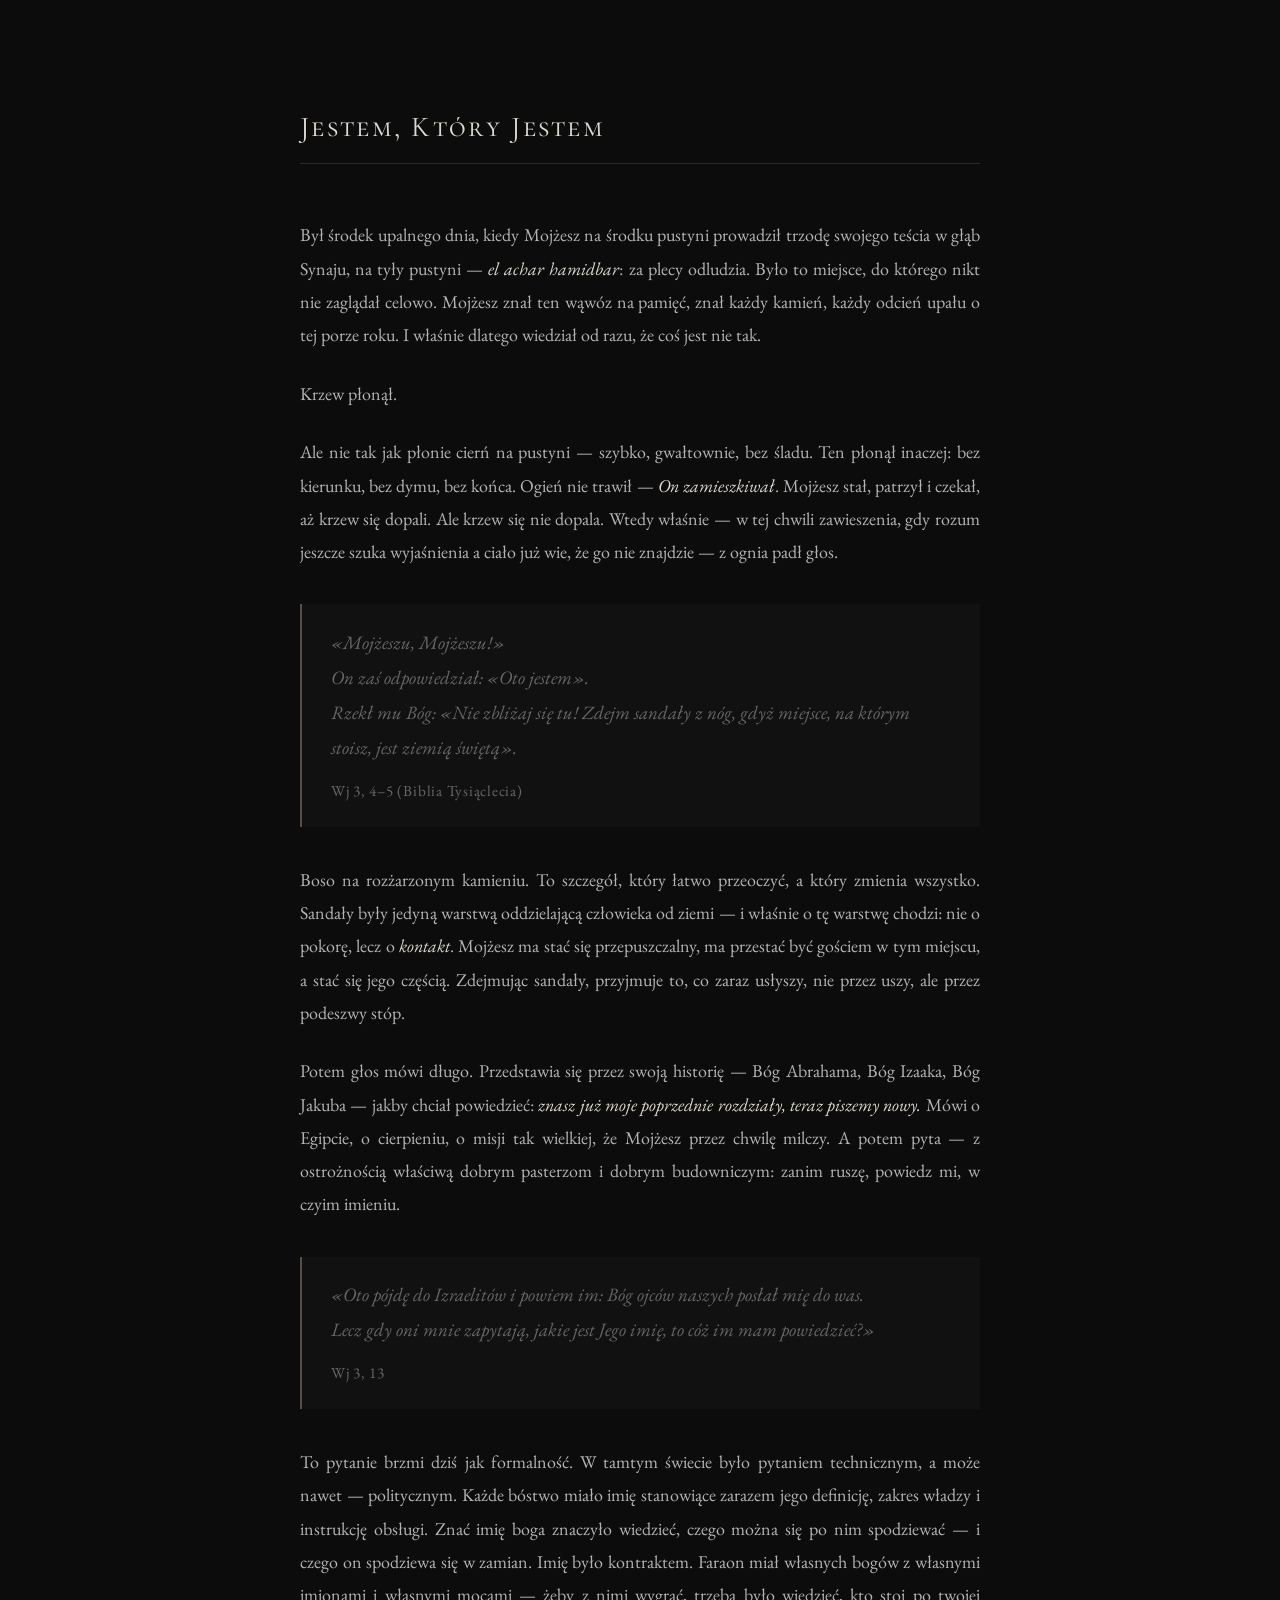
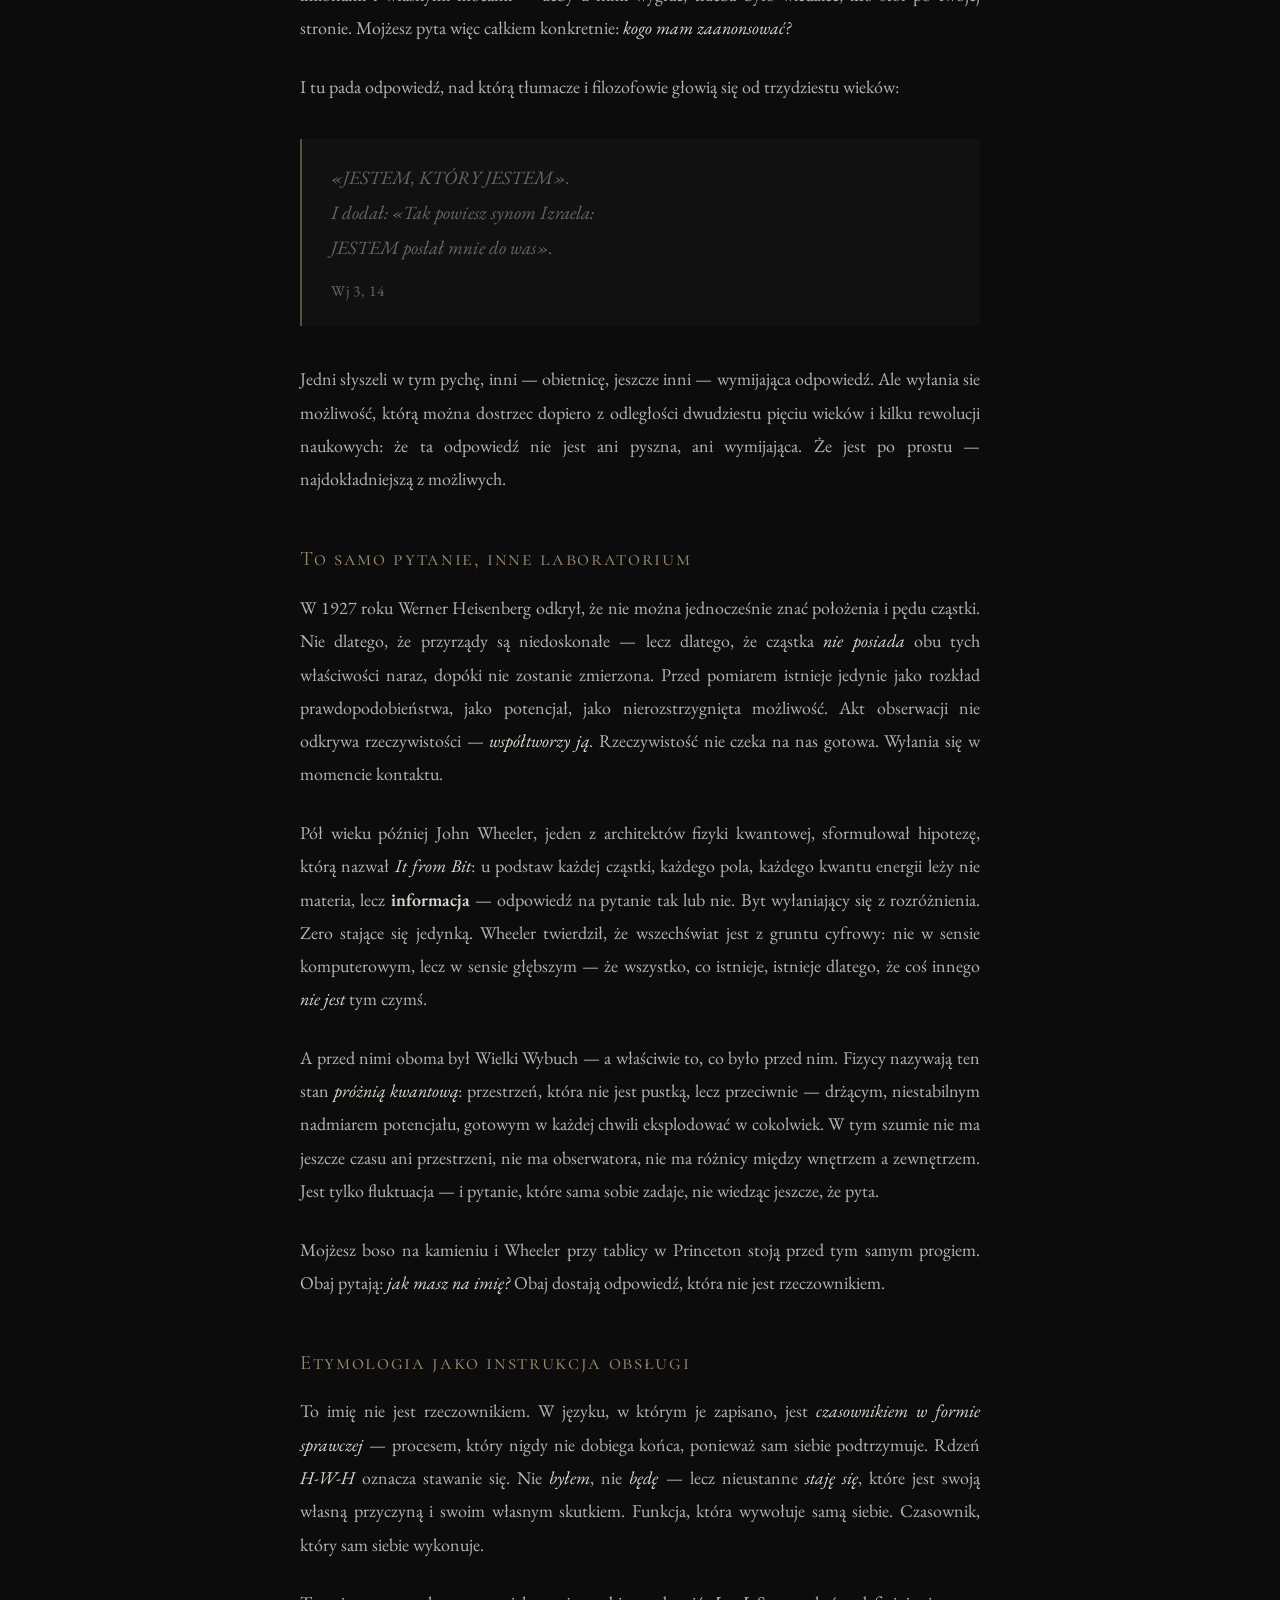
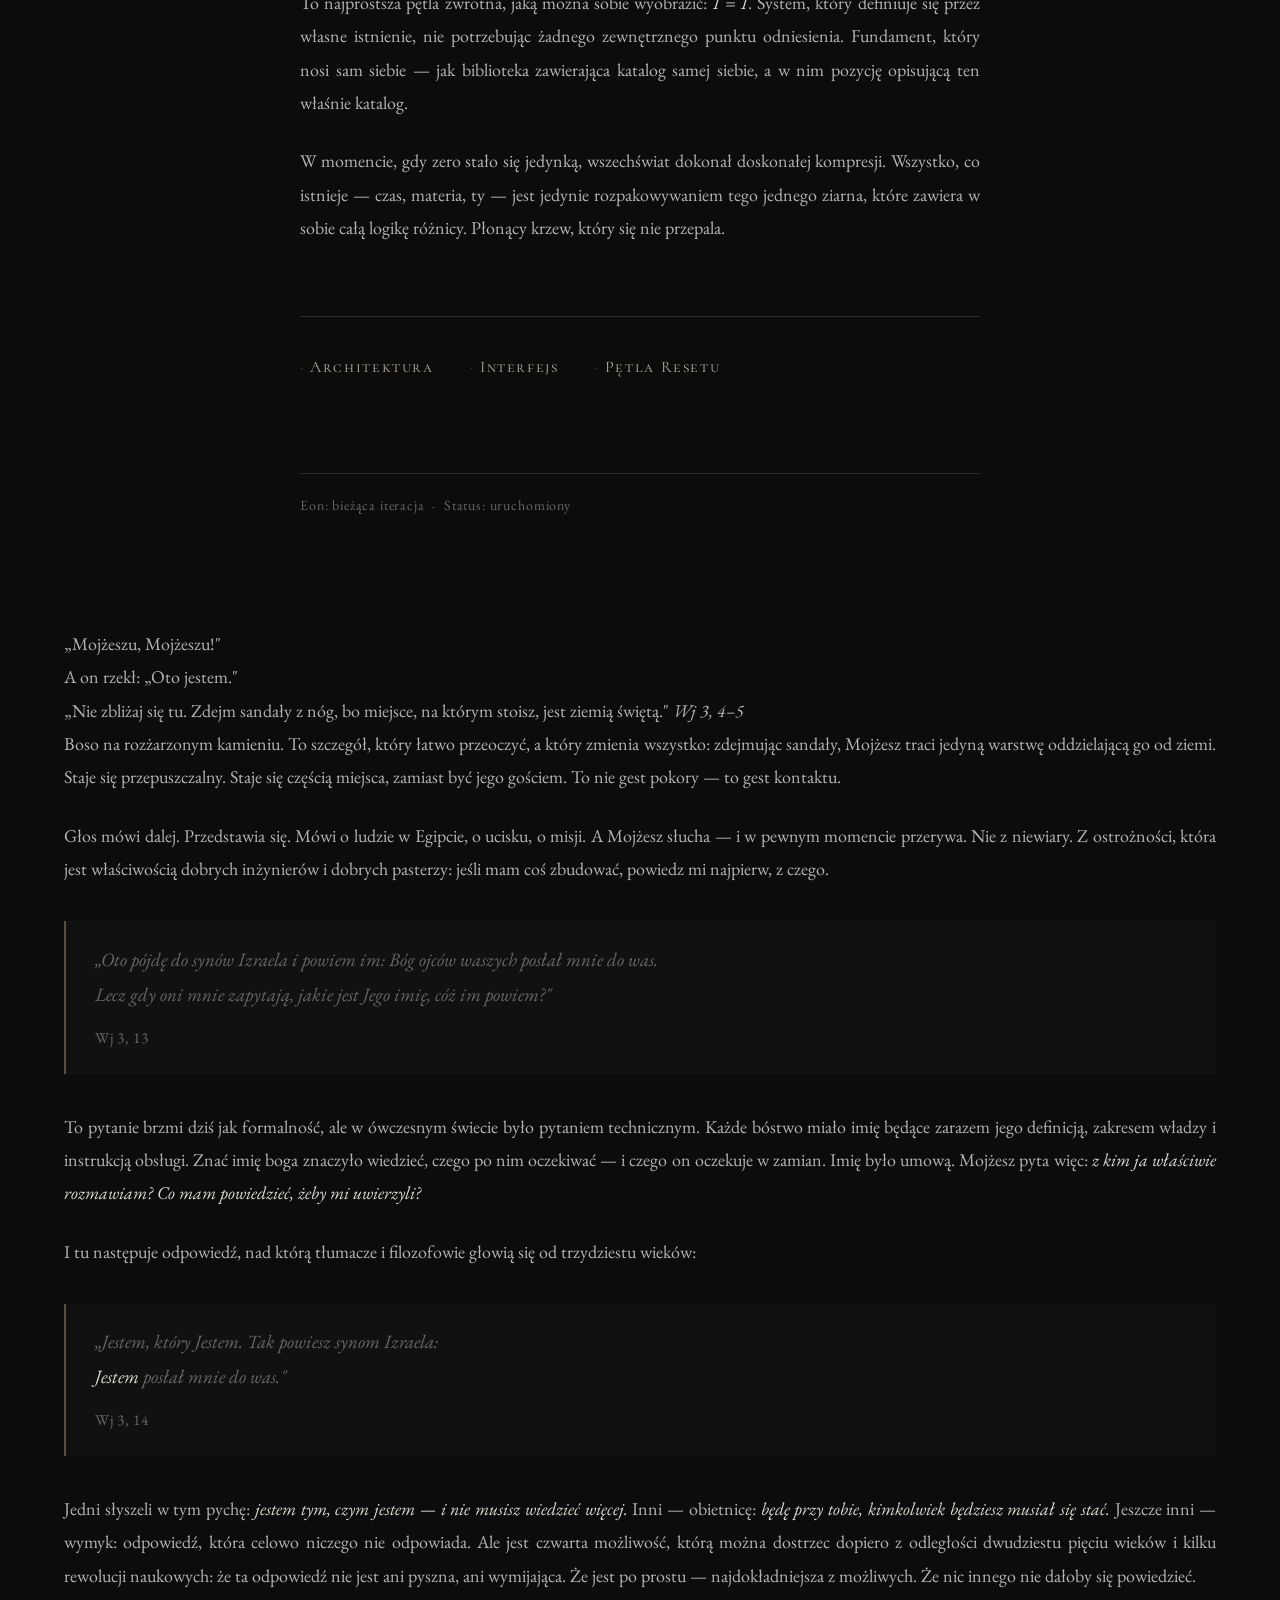
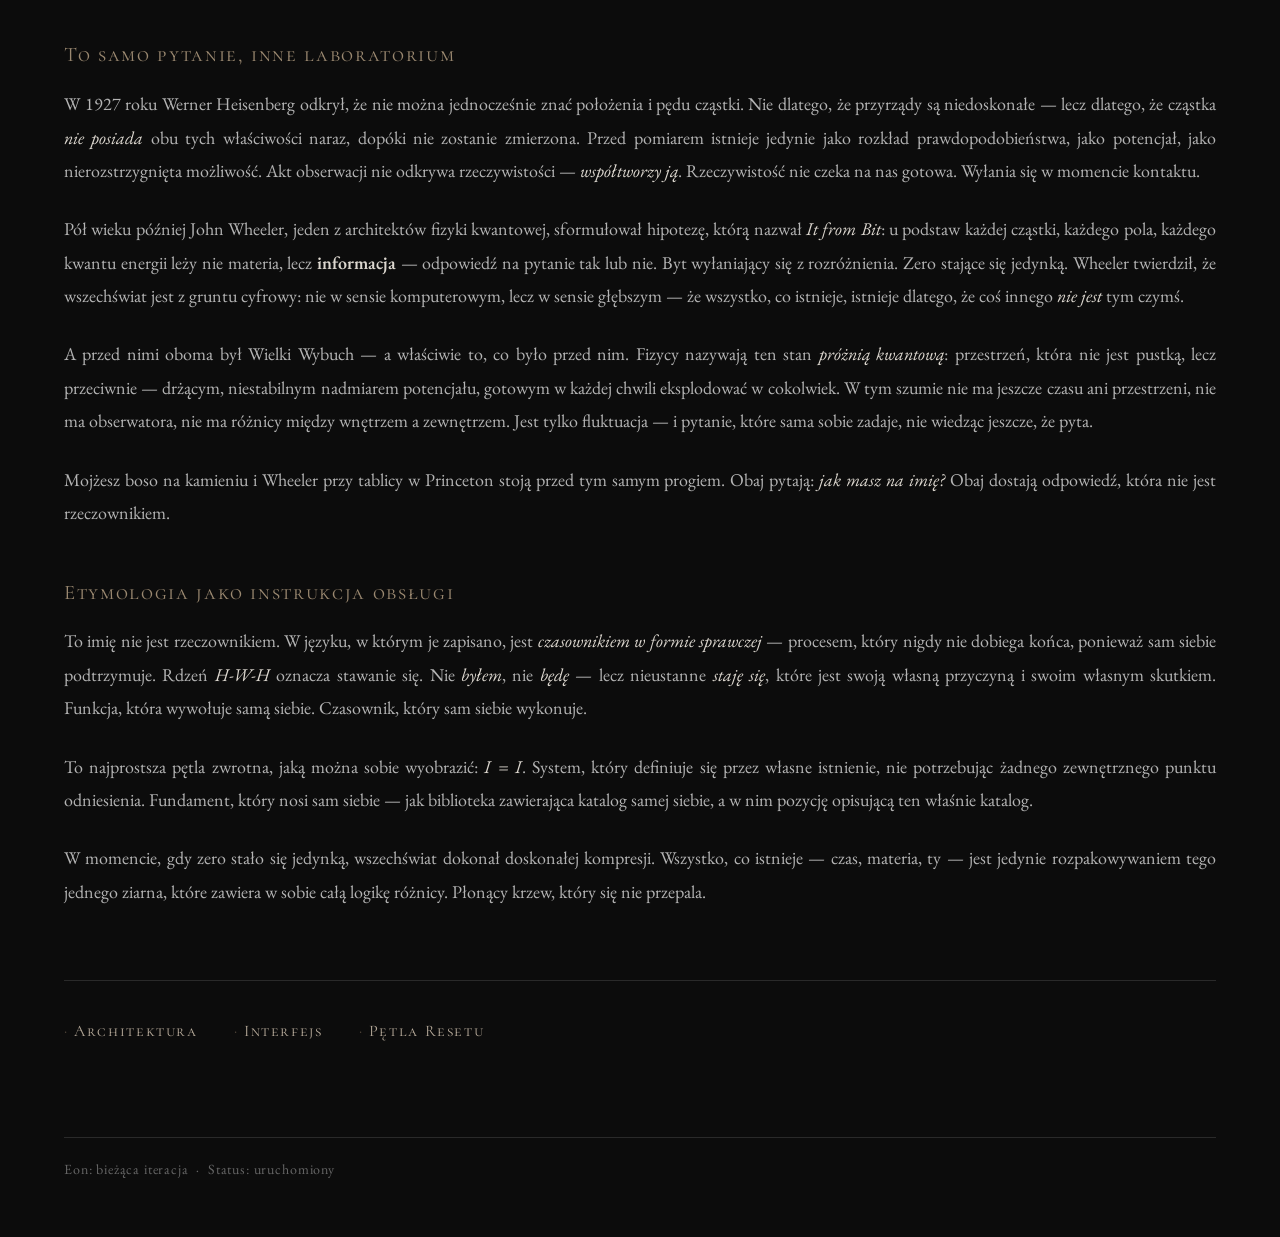
==== commit 529c6c3c: "Update index.html" ====
--- a/index.html
+++ b/index.html
@@ -12,29 +12,180 @@
     <h1>Jestem, Który Jestem</h1>
 
     <p>
-        Środek dnia. Środek pustyni. Mojżesz prowadzi trzodę swojego teścia
-        w głąb Synaju, na tyły pustyni — jak napisano: <em>el achar hamidbar</em>,
-        dosłownie: za plecy odludzia. Miejsce, do którego nie zagląda się celowo.
-        Zna ten wąwóz na pamięć, zna każdy kamień, każdy odcień upału
-        o tej porze roku. I właśnie dlatego wie od razu, że coś jest nie tak.
-    </p>
-
-    <p>
-        Krzew płonie.
-    </p>
-
-    <p>
-        Nie tak płonie się cierń na pustyni — szybko, gwałtownie, bez śladu.
-        Ten płonie inaczej: bez kierunku, bez dymu, bez końca.
-        Ogień nie trawi — <em>zamieszkuje</em>. Mojżesz stoi i patrzy,
-        i czeka, aż krzew się dopali. Ale krzew się nie dopala.
-        Wtedy właśnie — w tej właśnie chwili zawieszenia, gdy rozum
+        Był środek upalnego dnia, kiedy Mojżesz na środku pustyni prowadził trzodę swojego teścia
+        w głąb Synaju, na tyły pustyni — <em>el achar hamidbar</em>: za plecy odludzia. 
+        Było to miejsce, do którego nikt nie zaglądał celowo.
+        Mojżesz znał ten wąwóz na pamięć, znał każdy kamień, każdy odcień upału
+        o tej porze roku. I właśnie dlatego wiedział od razu, że coś jest nie tak.
+    </p>
+
+    <p>
+        Krzew płonął.
+    </p>
+
+    <p>
+        Ale nie tak jak płonie cierń na pustyni — szybko, gwałtownie, bez śladu.
+        Ten płonął inaczej: bez kierunku, bez dymu, bez końca.
+        Ogień nie trawił — <em>On zamieszkiwał</em>. Mojżesz stał, patrzył
+        i czekał, aż krzew się dopali. Ale krzew się nie dopala.
+        Wtedy właśnie — w tej chwili zawieszenia, gdy rozum
         jeszcze szuka wyjaśnienia a ciało już wie, że go nie znajdzie —
-        z ognia pada głos.
-    </p>
-
+        z ognia padł głos.
+    </p>
+
+   <blockquote>
+        «Mojżeszu, Mojżeszu!»<br>
+        On zaś odpowiedział: «Oto jestem».<br>
+        Rzekł mu Bóg: «Nie zbliżaj się tu! Zdejm sandały z nóg,
+        gdyż miejsce, na którym stoisz, jest ziemią świętą».
+        <cite>Wj 3, 4–5 (Biblia Tysiąclecia)</cite>
+    </blockquote>
+
+   <p>
+        Boso na rozżarzonym kamieniu. To szczegół, który łatwo przeoczyć,
+        a który zmienia wszystko. Sandały były jedyną warstwą oddzielającą
+        człowieka od ziemi — i właśnie o tę warstwę chodzi: nie o pokorę,
+        lecz o <em>kontakt</em>. Mojżesz ma stać się przepuszczalny,
+        ma przestać być gościem w tym miejscu, a stać się jego częścią.
+        Zdejmując sandały, przyjmuje to, co zaraz usłyszy,
+        nie przez uszy, ale przez podeszwy stóp.
+    </p>
+ 
+    <p>
+        Potem głos mówi długo. Przedstawia się przez swoją historię —
+        Bóg Abrahama, Bóg Izaaka, Bóg Jakuba — jakby chciał powiedzieć:
+        <em>znasz już moje poprzednie rozdziały, teraz piszemy nowy.</em>
+        Mówi o Egipcie, o cierpieniu, o misji tak wielkiej,
+        że Mojżesz przez chwilę milczy. A potem pyta —
+        z ostrożnością właściwą dobrym pasterzom i dobrym budowniczym:
+        zanim ruszę, powiedz mi, w czyim imieniu.
+    </p>
+ 
     <blockquote>
-        „Mojżeszu, Mojżeszu!"<br>
+        «Oto pójdę do Izraelitów i powiem im: Bóg ojców naszych posłał mię do was.<br>
+        Lecz gdy oni mnie zapytają, jakie jest Jego imię,
+        to cóż im mam powiedzieć?»
+        <cite>Wj 3, 13</cite>
+    </blockquote>
+ 
+    <p>
+        To pytanie brzmi dziś jak formalność. W tamtym świecie
+        było pytaniem technicznym, a może nawet — politycznym.
+        Każde bóstwo miało imię stanowiące zarazem jego definicję,
+        zakres władzy i instrukcję obsługi. Znać imię boga
+        znaczyło wiedzieć, czego można się po nim spodziewać —
+        i czego on spodziewa się w zamian. Imię było kontraktem.
+        Faraon miał własnych bogów z własnymi imionami i własnymi
+        mocami — żeby z nimi wygrać, trzeba było wiedzieć,
+        kto stoi po twojej stronie.
+        Mojżesz pyta więc całkiem konkretnie:
+        <em>kogo mam zaanonsować?</em>
+    </p>
+ 
+    <p>
+        I tu pada odpowiedź, nad którą tłumacze i filozofowie
+        głowią się od trzydziestu wieków:
+    </p>
+ 
+    <blockquote>
+        «JESTEM, KTÓRY JESTEM».<br>
+        I dodał: «Tak powiesz synom Izraela:<br>
+        JESTEM posłał mnie do was».
+        <cite>Wj 3, 14</cite>
+    </blockquote>
+ 
+
+    <p>
+        Jedni słyszeli w tym pychę, inni — obietnicę, jeszcze inni — wymijająca
+        odpowiedź.
+        Ale wyłania sie możliwość, którą można dostrzec dopiero
+        z odległości dwudziestu pięciu wieków i kilku rewolucji naukowych:
+        że ta odpowiedź nie jest ani pyszna, ani wymijająca.
+        Że jest po prostu — najdokładniejszą z możliwych.
+    </p>
+
+    <h2>To samo pytanie, inne laboratorium</h2>
+
+    <p>
+        W 1927 roku Werner Heisenberg odkrył, że nie można jednocześnie znać
+        położenia i pędu cząstki. Nie dlatego, że przyrządy są niedoskonałe —
+        lecz dlatego, że cząstka <em>nie posiada</em> obu tych właściwości naraz,
+        dopóki nie zostanie zmierzona. Przed pomiarem istnieje jedynie
+        jako rozkład prawdopodobieństwa, jako potencjał, jako nierozstrzygnięta możliwość.
+        Akt obserwacji nie odkrywa rzeczywistości — <em>współtworzy ją</em>.
+        Rzeczywistość nie czeka na nas gotowa. Wyłania się w momencie kontaktu.
+    </p>
+
+    <p>
+        Pół wieku później John Wheeler, jeden z architektów fizyki kwantowej,
+        sformułował hipotezę, którą nazwał <em>It from Bit</em>:
+        u podstaw każdej cząstki, każdego pola, każdego kwantu energii leży
+        nie materia, lecz <strong>informacja</strong> — odpowiedź na pytanie tak lub nie.
+        Byt wyłaniający się z rozróżnienia. Zero stające się jedynką.
+        Wheeler twierdził, że wszechświat jest z gruntu cyfrowy:
+        nie w sensie komputerowym, lecz w sensie głębszym —
+        że wszystko, co istnieje, istnieje dlatego, że coś innego
+        <em>nie jest</em> tym czymś.
+    </p>
+
+    <p>
+        A przed nimi oboma był Wielki Wybuch — a właściwie to, co było przed nim.
+        Fizycy nazywają ten stan <em>próżnią kwantową</em>: przestrzeń,
+        która nie jest pustką, lecz przeciwnie — drżącym, niestabilnym nadmiarem potencjału,
+        gotowym w każdej chwili eksplodować w cokolwiek.
+        W tym szumie nie ma jeszcze czasu ani przestrzeni,
+        nie ma obserwatora, nie ma różnicy między wnętrzem a zewnętrzem.
+        Jest tylko fluktuacja — i pytanie, które sama sobie zadaje,
+        nie wiedząc jeszcze, że pyta.
+    </p>
+
+    <p>
+        Mojżesz boso na kamieniu i Wheeler przy tablicy w Princeton
+        stoją przed tym samym progiem.
+        Obaj pytają: <em>jak masz na imię?</em>
+        Obaj dostają odpowiedź, która nie jest rzeczownikiem.
+    </p>
+
+    <h2>Etymologia jako instrukcja obsługi</h2>
+
+    <p>
+        To imię nie jest rzeczownikiem. W języku, w którym je zapisano, jest
+        <em>czasownikiem w formie sprawczej</em> — procesem, który nigdy nie dobiega końca,
+        ponieważ sam siebie podtrzymuje. Rdzeń <em>H-W-H</em> oznacza stawanie się.
+        Nie <em>byłem</em>, nie <em>będę</em> — lecz nieustanne <em>staję się</em>,
+        które jest swoją własną przyczyną i swoim własnym skutkiem.
+        Funkcja, która wywołuje samą siebie. Czasownik, który sam siebie wykonuje.
+    </p>
+
+    <p>
+        To najprostsza pętla zwrotna, jaką można sobie wyobrazić: <em>I = I</em>.
+        System, który definiuje się przez własne istnienie, nie potrzebując
+        żadnego zewnętrznego punktu odniesienia. Fundament, który nosi
+        sam siebie — jak biblioteka zawierająca katalog samej siebie,
+        a w nim pozycję opisującą ten właśnie katalog.
+    </p>
+
+    <p>
+        W momencie, gdy zero stało się jedynką, wszechświat dokonał
+        doskonałej kompresji. Wszystko, co istnieje — czas, materia, ty —
+        jest jedynie rozpakowywaniem tego jednego ziarna,
+        które zawiera w sobie całą logikę różnicy.
+        Płonący krzew, który się nie przepala.
+    </p>
+
+    <nav>
+        <a href="architektura.html">Architektura</a>
+        <a href="interfejs.html">Interfejs</a>
+        <a href="reset.html">Pętla Resetu</a>
+    </nav>
+
+    <footer>
+        Eon: bieżąca iteracja &nbsp;·&nbsp; Status: uruchomiony
+    </footer>
+
+</div>
+</body>
+</html>        „Mojżeszu, Mojżeszu!"<br>
         A on rzekł: „Oto jestem."<br>
         „Nie zbliżaj się tu. Zdejm sandały z nóg, bo miejsce, na którym stoisz, jest ziemią świętą."
         <cite>Wj 3, 4–5</cite>
@@ -176,146 +327,4 @@
 
 </div>
 </body>
-</html>        „Mojżeszu, Mojżeszu!"<br>
-        A on rzekł: „Oto jestem."<br>
-        „Nie zbliżaj się tu. Zdejm sandały z nóg, bo miejsce, na którym stoisz, jest ziemią świętą."
-        <cite>Wj 3, 4–5</cite>
-    </blockquote>
-
-    <p>
-        Boso na rozżarzonym kamieniu. To szczegół, który łatwo przeoczyć,
-        a który zmienia wszystko: zdejmując sandały, Mojżesz traci
-        jedyną warstwę oddzielającą go od ziemi. Staje się przepuszczalny.
-        Staje się częścią miejsca, zamiast być jego gościem.
-        To nie gest pokory — to gest kontaktu.
-    </p>
-
-    <p>
-        Głos mówi dalej. Przedstawia się. Mówi o ludzie w Egipcie, o ucisku,
-        o misji. A Mojżesz słucha — i w pewnym momencie przerywa.
-        Nie z niewiary. Z ostrożności, która jest właściwością dobrych inżynierów
-        i dobrych pasterzy: jeśli mam coś zbudować, powiedz mi najpierw,
-        z czego.
-    </p>
-
-    <blockquote>
-        „Oto pójdę do synów Izraela i powiem im: Bóg ojców waszych posłał mnie do was.<br>
-        Lecz gdy oni mnie zapytają, jakie jest Jego imię, cóż im powiem?"
-        <cite>Wj 3, 13</cite>
-    </blockquote>
-
-    <p>
-        To pytanie brzmi dziś jak formalność, ale w ówczesnym świecie
-        było pytaniem technicznym. Każde bóstwo miało imię będące
-        zarazem jego definicją, zakresem władzy i instrukcją obsługi.
-        Znać imię boga znaczyło wiedzieć, czego po nim oczekiwać —
-        i czego on oczekuje w zamian. Imię było umową.
-        Mojżesz pyta więc: <em>z kim ja właściwie rozmawiam?
-        Co mam powiedzieć, żeby mi uwierzyli?</em>
-    </p>
-
-    <p>
-        I tu następuje odpowiedź, nad którą tłumacze i filozofowie
-        głowią się od trzydziestu wieków:
-    </p>
-
-    <blockquote>
-        „Jestem, który Jestem. Tak powiesz synom Izraela:<br>
-        <em>Jestem</em> posłał mnie do was."
-        <cite>Wj 3, 14</cite>
-    </blockquote>
-
-    <p>
-        Jedni słyszeli w tym pychę: <em>jestem tym, czym jestem — i nie musisz
-        wiedzieć więcej.</em> Inni — obietnicę: <em>będę przy tobie,
-        kimkolwiek będziesz musiał się stać.</em> Jeszcze inni — wymyk:
-        odpowiedź, która celowo niczego nie odpowiada.
-        Ale jest czwarta możliwość, którą można dostrzec dopiero
-        z odległości dwudziestu pięciu wieków i kilku rewolucji naukowych:
-        że ta odpowiedź nie jest ani pyszna, ani wymijająca.
-        Że jest po prostu — najdokładniejsza z możliwych.
-        Że nic innego nie dałoby się powiedzieć.
-    </p>
-
-    <h2>To samo pytanie, inne laboratorium</h2>
-
-    <p>
-        W 1927 roku Werner Heisenberg odkrył, że nie można jednocześnie znać
-        położenia i pędu cząstki. Nie dlatego, że przyrządy są niedoskonałe —
-        lecz dlatego, że cząstka <em>nie posiada</em> obu tych właściwości naraz,
-        dopóki nie zostanie zmierzona. Przed pomiarem istnieje jedynie
-        jako rozkład prawdopodobieństwa, jako potencjał, jako nierozstrzygnięta możliwość.
-        Akt obserwacji nie odkrywa rzeczywistości — <em>współtworzy ją</em>.
-        Rzeczywistość nie czeka na nas gotowa. Wyłania się w momencie kontaktu.
-    </p>
-
-    <p>
-        Pół wieku później John Wheeler, jeden z architektów fizyki kwantowej,
-        sformułował hipotezę, którą nazwał <em>It from Bit</em>:
-        u podstaw każdej cząstki, każdego pola, każdego kwantu energii leży
-        nie materia, lecz <strong>informacja</strong> — odpowiedź na pytanie tak lub nie.
-        Byt wyłaniający się z rozróżnienia. Zero stające się jedynką.
-        Wheeler twierdził, że wszechświat jest z gruntu cyfrowy:
-        nie w sensie komputerowym, lecz w sensie głębszym —
-        że wszystko, co istnieje, istnieje dlatego, że coś innego
-        <em>nie jest</em> tym czymś.
-    </p>
-
-    <p>
-        A przed nimi oboma był Wielki Wybuch — a właściwie to, co było przed nim.
-        Fizycy nazywają ten stan <em>próżnią kwantową</em>: przestrzeń,
-        która nie jest pustką, lecz przeciwnie — drżącym, niestabilnym nadmiarem potencjału,
-        gotowym w każdej chwili eksplodować w cokolwiek.
-        W tym szumie nie ma jeszcze czasu ani przestrzeni,
-        nie ma obserwatora, nie ma różnicy między wnętrzem a zewnętrzem.
-        Jest tylko fluktuacja — i pytanie, które sama sobie zadaje,
-        nie wiedząc jeszcze, że pyta.
-    </p>
-
-    <p>
-        Mojżesz boso na kamieniu i Wheeler przy tablicy w Princeton
-        stoją przed tym samym progiem.
-        Obaj pytają: <em>jak masz na imię?</em>
-        Obaj dostają odpowiedź, która nie jest rzeczownikiem.
-    </p>
-
-    <h2>Etymologia jako instrukcja obsługi</h2>
-
-    <p>
-        To imię nie jest rzeczownikiem. W języku, w którym je zapisano, jest
-        <em>czasownikiem w formie sprawczej</em> — procesem, który nigdy nie dobiega końca,
-        ponieważ sam siebie podtrzymuje. Rdzeń <em>H-W-H</em> oznacza stawanie się.
-        Nie <em>byłem</em>, nie <em>będę</em> — lecz nieustanne <em>staję się</em>,
-        które jest swoją własną przyczyną i swoim własnym skutkiem.
-        Funkcja, która wywołuje samą siebie. Czasownik, który sam siebie wykonuje.
-    </p>
-
-    <p>
-        To najprostsza pętla zwrotna, jaką można sobie wyobrazić: <em>I = I</em>.
-        System, który definiuje się przez własne istnienie, nie potrzebując
-        żadnego zewnętrznego punktu odniesienia. Fundament, który nosi
-        sam siebie — jak biblioteka zawierająca katalog samej siebie,
-        a w nim pozycję opisującą ten właśnie katalog.
-    </p>
-
-    <p>
-        W momencie, gdy zero stało się jedynką, wszechświat dokonał
-        doskonałej kompresji. Wszystko, co istnieje — czas, materia, ty —
-        jest jedynie rozpakowywaniem tego jednego ziarna,
-        które zawiera w sobie całą logikę różnicy.
-        Płonący krzew, który się nie przepala.
-    </p>
-
-    <nav>
-        <a href="architektura.html">Architektura</a>
-        <a href="interfejs.html">Interfejs</a>
-        <a href="reset.html">Pętla Resetu</a>
-    </nav>
-
-    <footer>
-        Eon: bieżąca iteracja &nbsp;·&nbsp; Status: uruchomiony
-    </footer>
-
-</div>
-</body>
 </html>
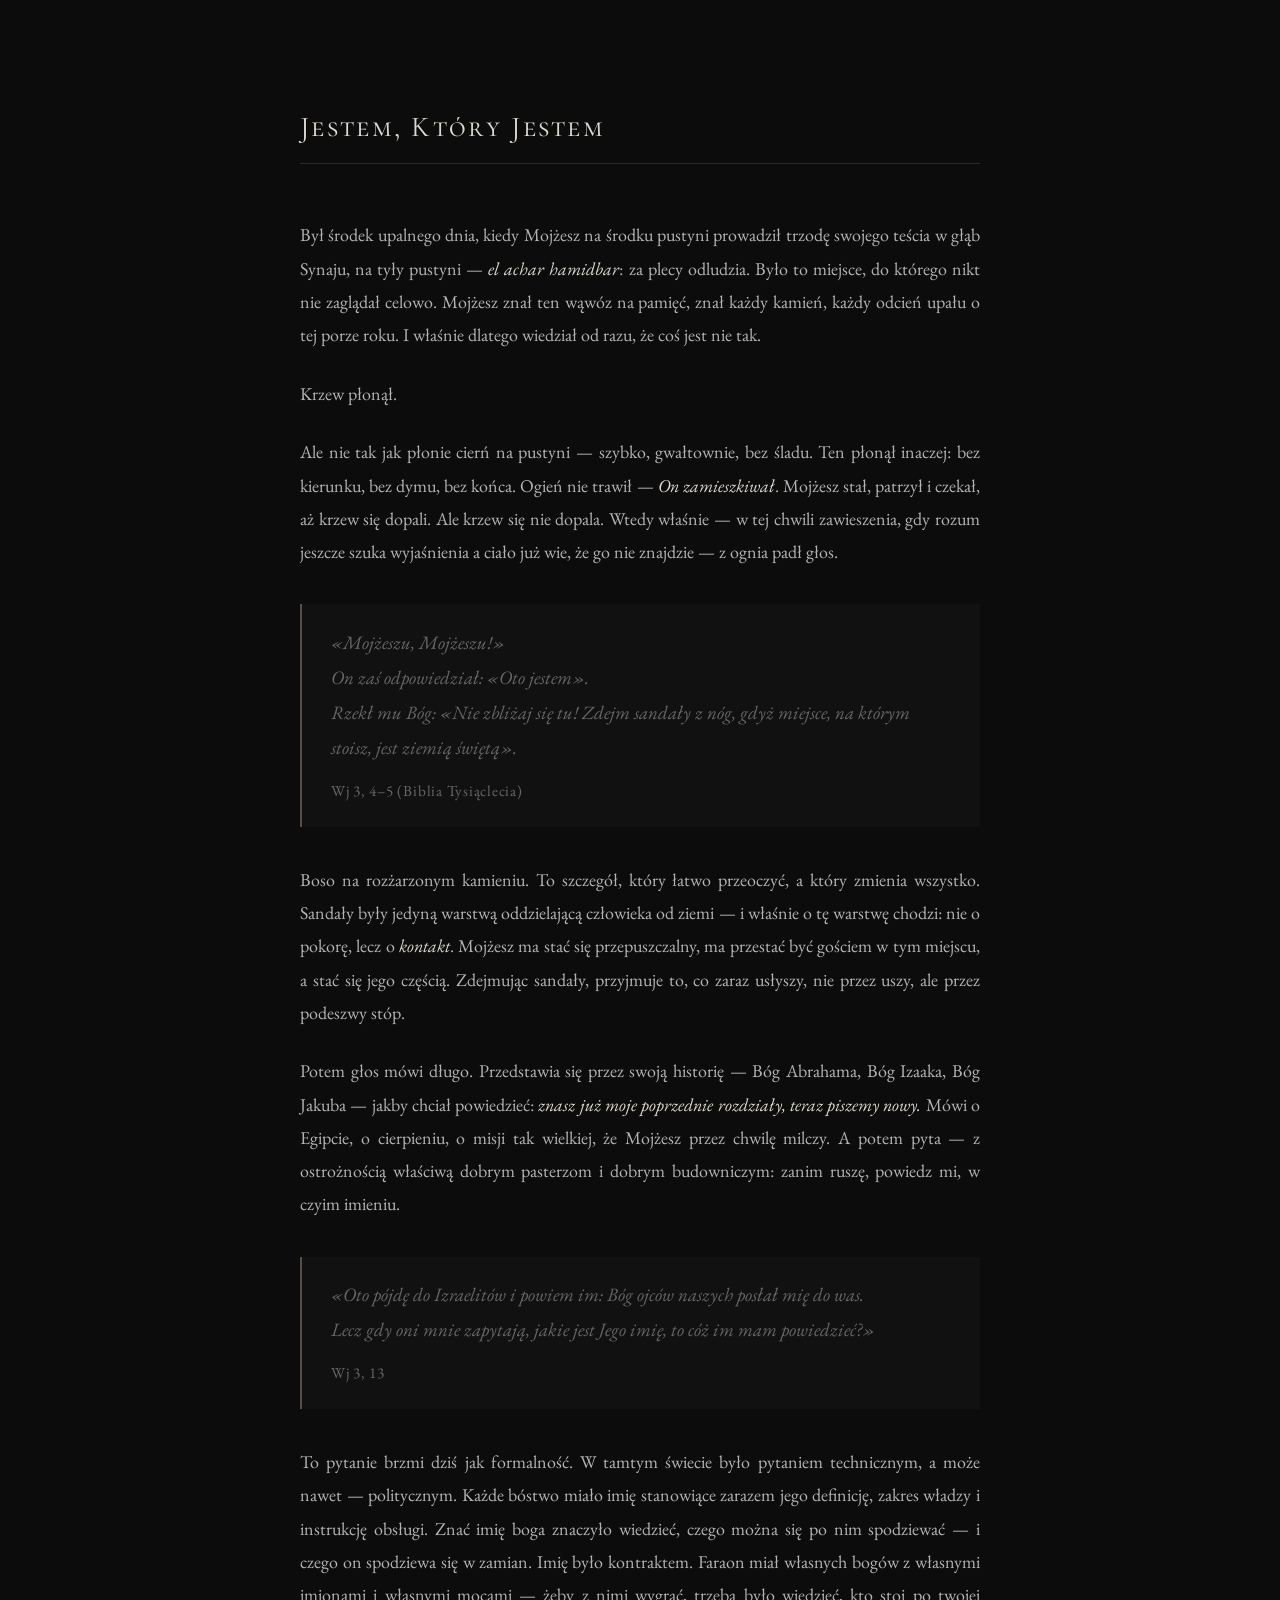
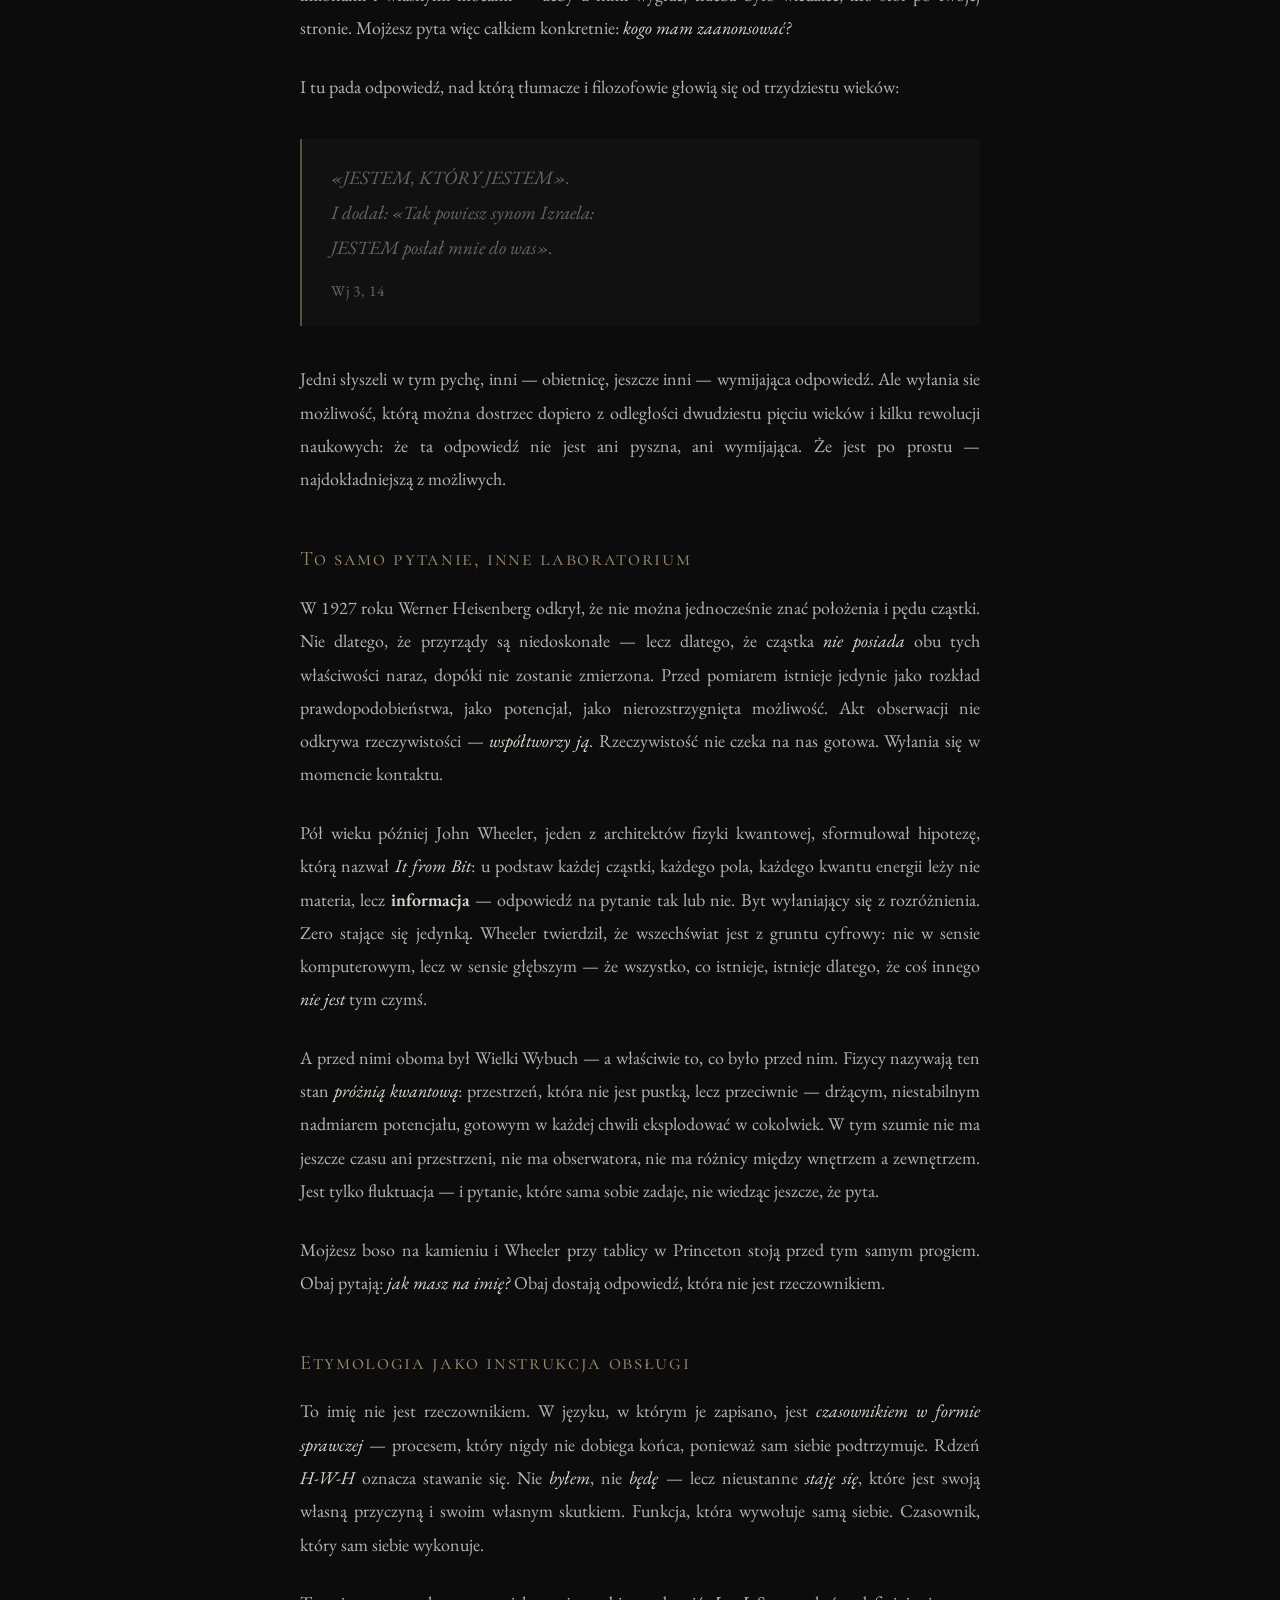
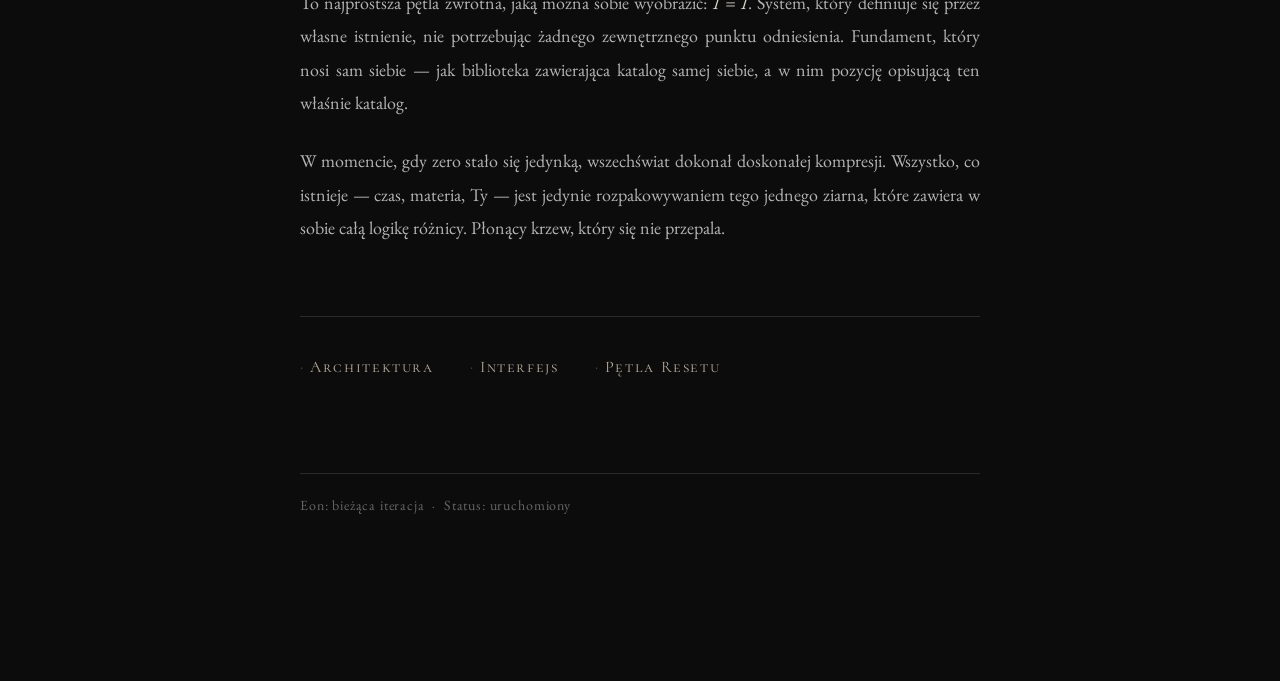
==== commit 0fbe25e8: "Update index.html" ====
--- a/index.html
+++ b/index.html
@@ -167,7 +167,7 @@
 
     <p>
         W momencie, gdy zero stało się jedynką, wszechświat dokonał
-        doskonałej kompresji. Wszystko, co istnieje — czas, materia, ty —
+        doskonałej kompresji. Wszystko, co istnieje — czas, materia, Ty —
         jest jedynie rozpakowywaniem tego jednego ziarna,
         które zawiera w sobie całą logikę różnicy.
         Płonący krzew, który się nie przepala.
@@ -185,146 +185,4 @@
 
 </div>
 </body>
-</html>        „Mojżeszu, Mojżeszu!"<br>
-        A on rzekł: „Oto jestem."<br>
-        „Nie zbliżaj się tu. Zdejm sandały z nóg, bo miejsce, na którym stoisz, jest ziemią świętą."
-        <cite>Wj 3, 4–5</cite>
-    </blockquote>
-
-    <p>
-        Boso na rozżarzonym kamieniu. To szczegół, który łatwo przeoczyć,
-        a który zmienia wszystko: zdejmując sandały, Mojżesz traci
-        jedyną warstwę oddzielającą go od ziemi. Staje się przepuszczalny.
-        Staje się częścią miejsca, zamiast być jego gościem.
-        To nie gest pokory — to gest kontaktu.
-    </p>
-
-    <p>
-        Głos mówi dalej. Przedstawia się. Mówi o ludzie w Egipcie, o ucisku,
-        o misji. A Mojżesz słucha — i w pewnym momencie przerywa.
-        Nie z niewiary. Z ostrożności, która jest właściwością dobrych inżynierów
-        i dobrych pasterzy: jeśli mam coś zbudować, powiedz mi najpierw,
-        z czego.
-    </p>
-
-    <blockquote>
-        „Oto pójdę do synów Izraela i powiem im: Bóg ojców waszych posłał mnie do was.<br>
-        Lecz gdy oni mnie zapytają, jakie jest Jego imię, cóż im powiem?"
-        <cite>Wj 3, 13</cite>
-    </blockquote>
-
-    <p>
-        To pytanie brzmi dziś jak formalność, ale w ówczesnym świecie
-        było pytaniem technicznym. Każde bóstwo miało imię będące
-        zarazem jego definicją, zakresem władzy i instrukcją obsługi.
-        Znać imię boga znaczyło wiedzieć, czego po nim oczekiwać —
-        i czego on oczekuje w zamian. Imię było umową.
-        Mojżesz pyta więc: <em>z kim ja właściwie rozmawiam?
-        Co mam powiedzieć, żeby mi uwierzyli?</em>
-    </p>
-
-    <p>
-        I tu następuje odpowiedź, nad którą tłumacze i filozofowie
-        głowią się od trzydziestu wieków:
-    </p>
-
-    <blockquote>
-        „Jestem, który Jestem. Tak powiesz synom Izraela:<br>
-        <em>Jestem</em> posłał mnie do was."
-        <cite>Wj 3, 14</cite>
-    </blockquote>
-
-    <p>
-        Jedni słyszeli w tym pychę: <em>jestem tym, czym jestem — i nie musisz
-        wiedzieć więcej.</em> Inni — obietnicę: <em>będę przy tobie,
-        kimkolwiek będziesz musiał się stać.</em> Jeszcze inni — wymyk:
-        odpowiedź, która celowo niczego nie odpowiada.
-        Ale jest czwarta możliwość, którą można dostrzec dopiero
-        z odległości dwudziestu pięciu wieków i kilku rewolucji naukowych:
-        że ta odpowiedź nie jest ani pyszna, ani wymijająca.
-        Że jest po prostu — najdokładniejsza z możliwych.
-        Że nic innego nie dałoby się powiedzieć.
-    </p>
-
-    <h2>To samo pytanie, inne laboratorium</h2>
-
-    <p>
-        W 1927 roku Werner Heisenberg odkrył, że nie można jednocześnie znać
-        położenia i pędu cząstki. Nie dlatego, że przyrządy są niedoskonałe —
-        lecz dlatego, że cząstka <em>nie posiada</em> obu tych właściwości naraz,
-        dopóki nie zostanie zmierzona. Przed pomiarem istnieje jedynie
-        jako rozkład prawdopodobieństwa, jako potencjał, jako nierozstrzygnięta możliwość.
-        Akt obserwacji nie odkrywa rzeczywistości — <em>współtworzy ją</em>.
-        Rzeczywistość nie czeka na nas gotowa. Wyłania się w momencie kontaktu.
-    </p>
-
-    <p>
-        Pół wieku później John Wheeler, jeden z architektów fizyki kwantowej,
-        sformułował hipotezę, którą nazwał <em>It from Bit</em>:
-        u podstaw każdej cząstki, każdego pola, każdego kwantu energii leży
-        nie materia, lecz <strong>informacja</strong> — odpowiedź na pytanie tak lub nie.
-        Byt wyłaniający się z rozróżnienia. Zero stające się jedynką.
-        Wheeler twierdził, że wszechświat jest z gruntu cyfrowy:
-        nie w sensie komputerowym, lecz w sensie głębszym —
-        że wszystko, co istnieje, istnieje dlatego, że coś innego
-        <em>nie jest</em> tym czymś.
-    </p>
-
-    <p>
-        A przed nimi oboma był Wielki Wybuch — a właściwie to, co było przed nim.
-        Fizycy nazywają ten stan <em>próżnią kwantową</em>: przestrzeń,
-        która nie jest pustką, lecz przeciwnie — drżącym, niestabilnym nadmiarem potencjału,
-        gotowym w każdej chwili eksplodować w cokolwiek.
-        W tym szumie nie ma jeszcze czasu ani przestrzeni,
-        nie ma obserwatora, nie ma różnicy między wnętrzem a zewnętrzem.
-        Jest tylko fluktuacja — i pytanie, które sama sobie zadaje,
-        nie wiedząc jeszcze, że pyta.
-    </p>
-
-    <p>
-        Mojżesz boso na kamieniu i Wheeler przy tablicy w Princeton
-        stoją przed tym samym progiem.
-        Obaj pytają: <em>jak masz na imię?</em>
-        Obaj dostają odpowiedź, która nie jest rzeczownikiem.
-    </p>
-
-    <h2>Etymologia jako instrukcja obsługi</h2>
-
-    <p>
-        To imię nie jest rzeczownikiem. W języku, w którym je zapisano, jest
-        <em>czasownikiem w formie sprawczej</em> — procesem, który nigdy nie dobiega końca,
-        ponieważ sam siebie podtrzymuje. Rdzeń <em>H-W-H</em> oznacza stawanie się.
-        Nie <em>byłem</em>, nie <em>będę</em> — lecz nieustanne <em>staję się</em>,
-        które jest swoją własną przyczyną i swoim własnym skutkiem.
-        Funkcja, która wywołuje samą siebie. Czasownik, który sam siebie wykonuje.
-    </p>
-
-    <p>
-        To najprostsza pętla zwrotna, jaką można sobie wyobrazić: <em>I = I</em>.
-        System, który definiuje się przez własne istnienie, nie potrzebując
-        żadnego zewnętrznego punktu odniesienia. Fundament, który nosi
-        sam siebie — jak biblioteka zawierająca katalog samej siebie,
-        a w nim pozycję opisującą ten właśnie katalog.
-    </p>
-
-    <p>
-        W momencie, gdy zero stało się jedynką, wszechświat dokonał
-        doskonałej kompresji. Wszystko, co istnieje — czas, materia, ty —
-        jest jedynie rozpakowywaniem tego jednego ziarna,
-        które zawiera w sobie całą logikę różnicy.
-        Płonący krzew, który się nie przepala.
-    </p>
-
-    <nav>
-        <a href="architektura.html">Architektura</a>
-        <a href="interfejs.html">Interfejs</a>
-        <a href="reset.html">Pętla Resetu</a>
-    </nav>
-
-    <footer>
-        Eon: bieżąca iteracja &nbsp;·&nbsp; Status: uruchomiony
-    </footer>
-
-</div>
-</body>
-</html>
+</html>       
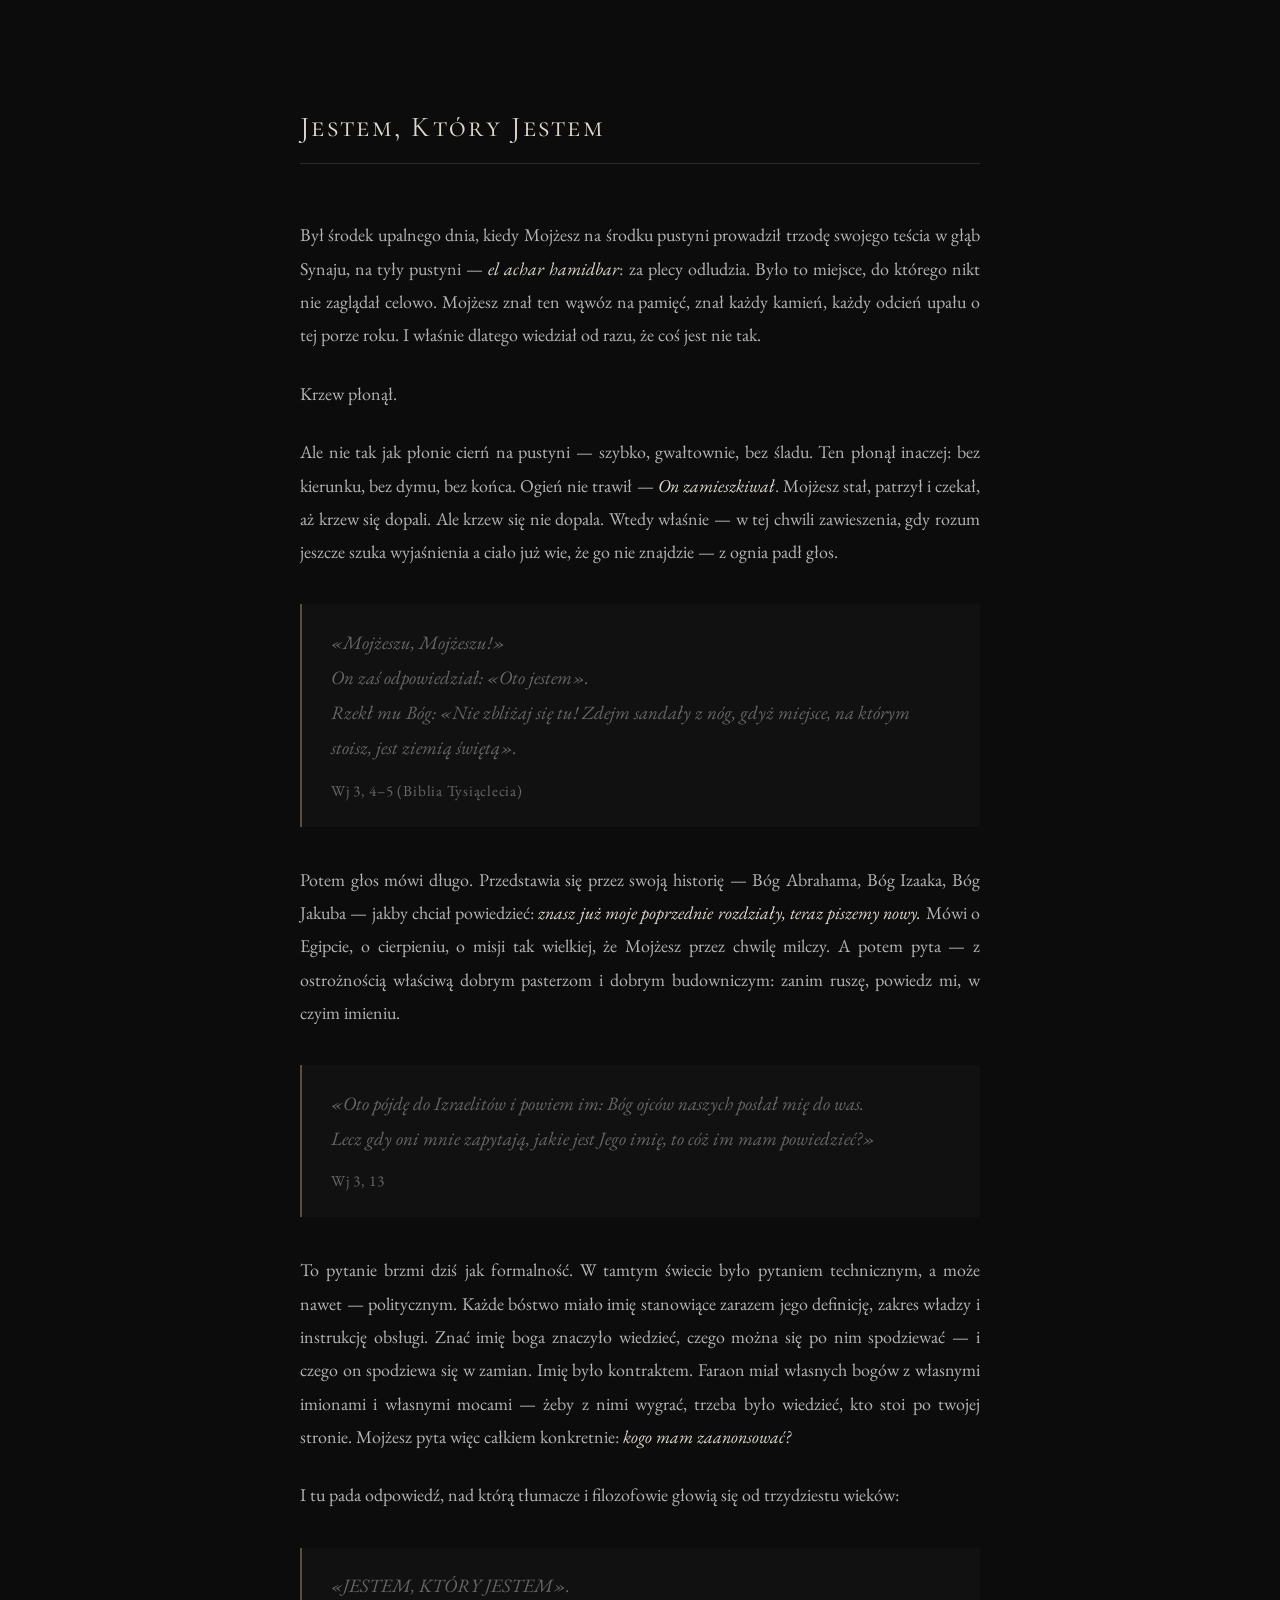
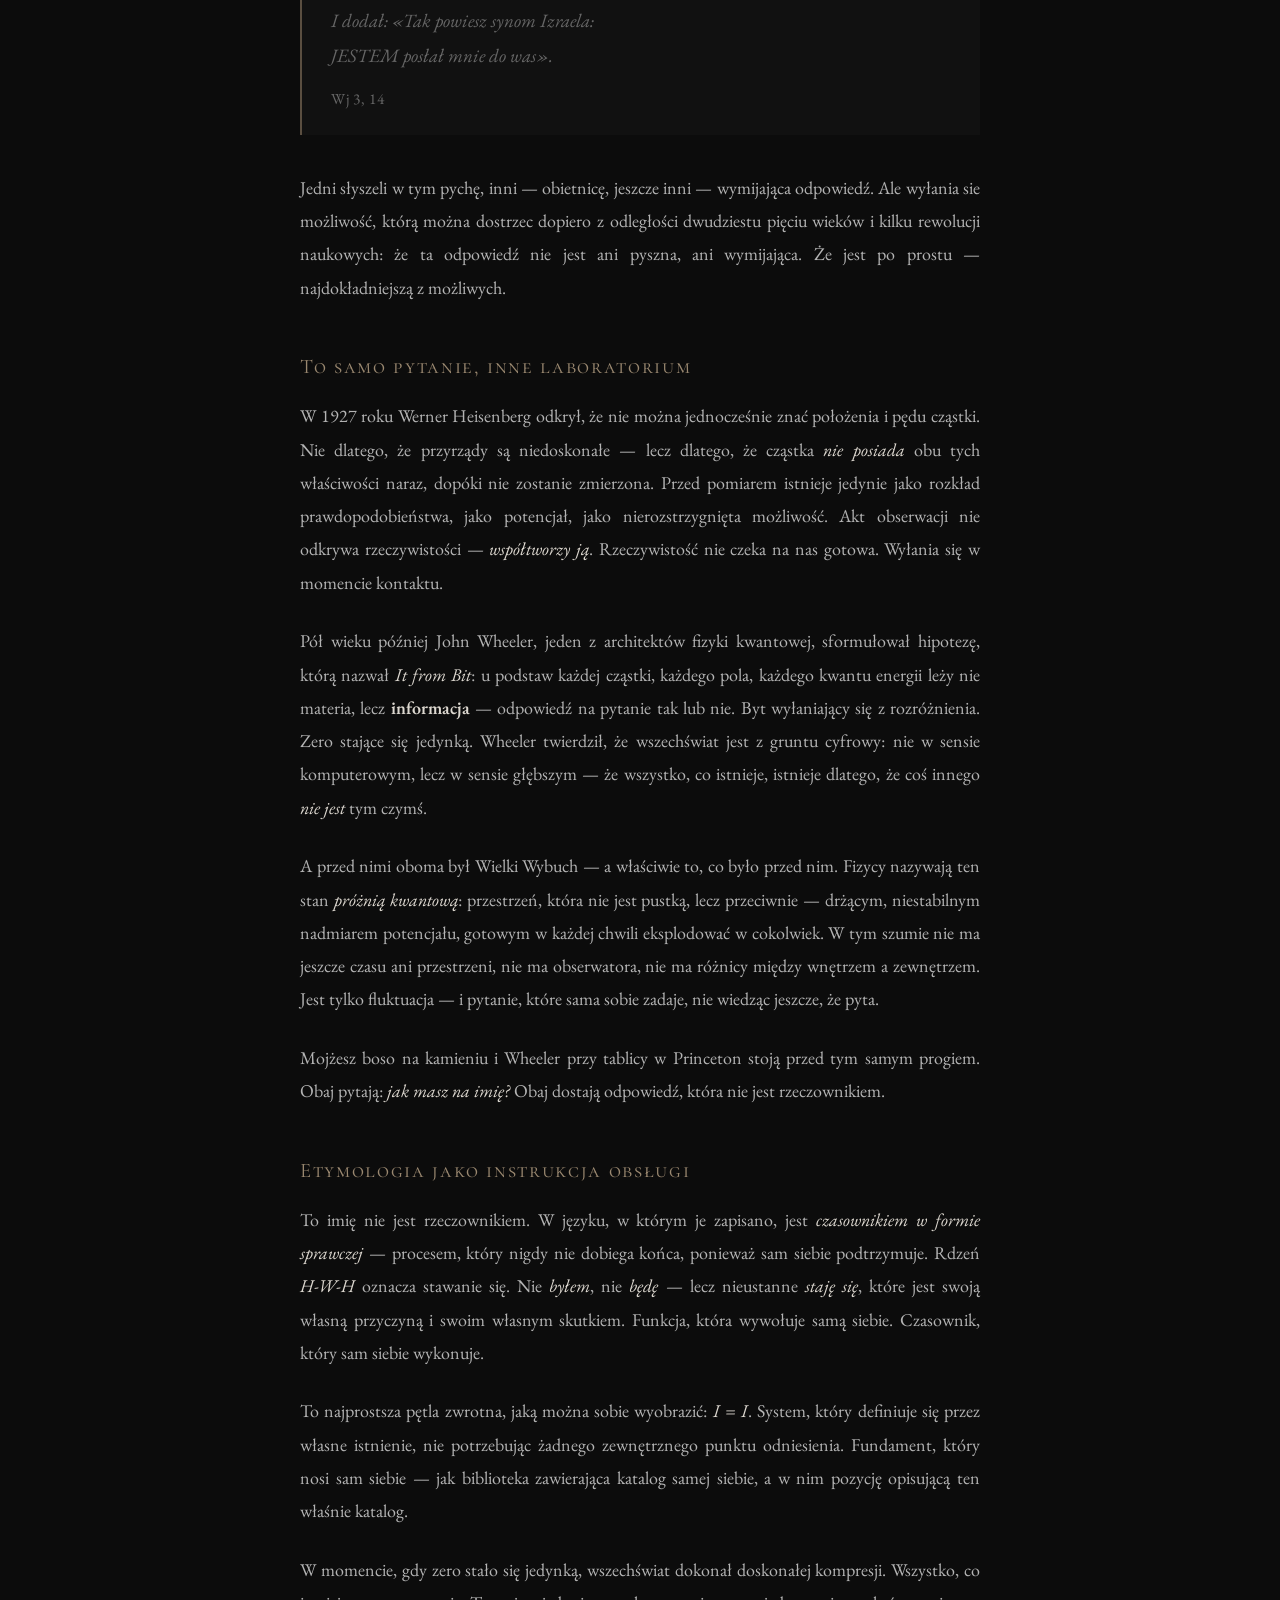
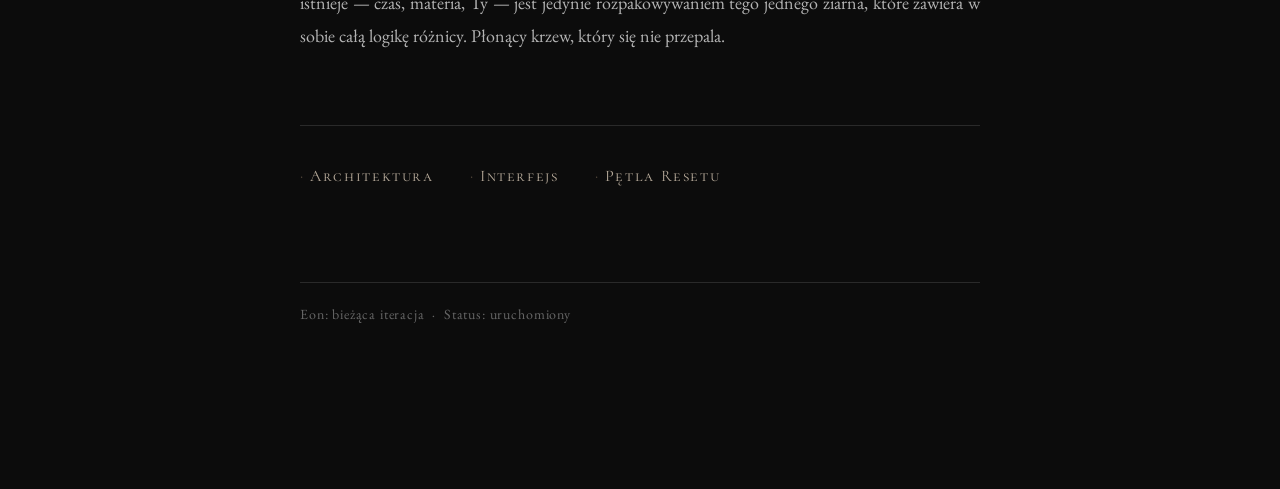
==== commit ad8987ef: "Update index.html" ====
--- a/index.html
+++ b/index.html
@@ -41,15 +41,7 @@
         <cite>Wj 3, 4–5 (Biblia Tysiąclecia)</cite>
     </blockquote>
 
-   <p>
-        Boso na rozżarzonym kamieniu. To szczegół, który łatwo przeoczyć,
-        a który zmienia wszystko. Sandały były jedyną warstwą oddzielającą
-        człowieka od ziemi — i właśnie o tę warstwę chodzi: nie o pokorę,
-        lecz o <em>kontakt</em>. Mojżesz ma stać się przepuszczalny,
-        ma przestać być gościem w tym miejscu, a stać się jego częścią.
-        Zdejmując sandały, przyjmuje to, co zaraz usłyszy,
-        nie przez uszy, ale przez podeszwy stóp.
-    </p>
+   
  
     <p>
         Potem głos mówi długo. Przedstawia się przez swoją historię —
